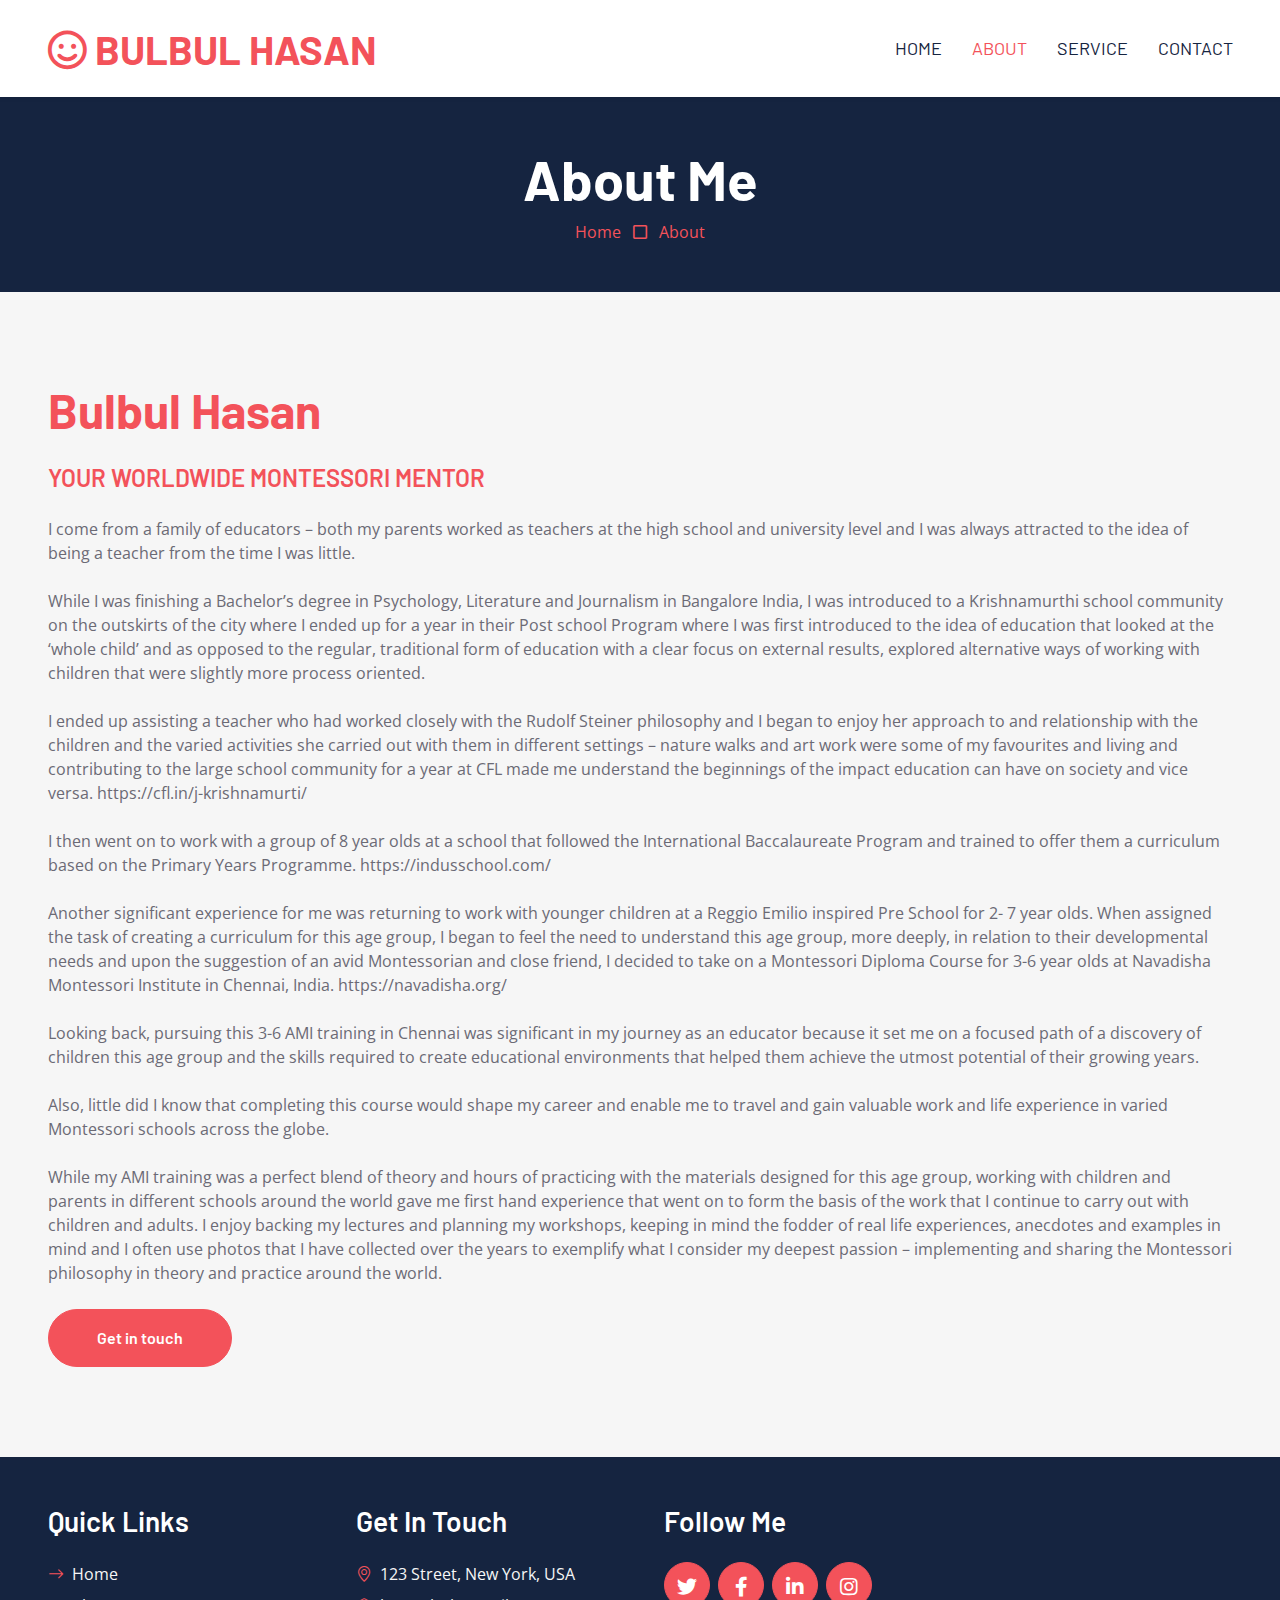
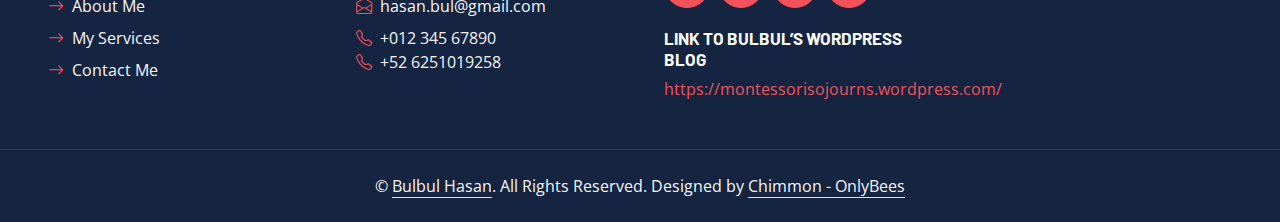
==== about.html @ 8d6017e7 "Bulbul" ====
<!DOCTYPE html>
<html lang="en">

<head>
    <meta charset="utf-8">
    <title>Bulbul Hasan - Bilingual Montessori Educator  </title>
    <meta content="width=device-width, initial-scale=1.0" name="viewport">
    <meta content="Bulbul Hasan - Bilingual Montessori Educator" name="keywords">
    <meta content="Bulbul Hasan - Bilingual Montessori Educator" name="description">

    <!-- Favicon -->
    <link href="img/favicon.ico" rel="icon">

    <!-- Google Web Fonts -->
    <link rel="preconnect" href="https://fonts.googleapis.com">
    <link rel="preconnect" href="https://fonts.gstatic.com" crossorigin>
    <link href="https://fonts.googleapis.com/css2?family=Barlow:wght@500;600;700&family=Open+Sans:wght@400;600&display=swap" rel="stylesheet"> 

    <!-- Icon Font Stylesheet -->
    <link href="https://cdnjs.cloudflare.com/ajax/libs/font-awesome/5.10.0/css/all.min.css" rel="stylesheet">
    <link href="https://cdn.jsdelivr.net/npm/bootstrap-icons@1.4.1/font/bootstrap-icons.css" rel="stylesheet">

    <!-- Libraries Stylesheet -->
    <link href="lib/owlcarousel/assets/owl.carousel.min.css" rel="stylesheet">

    <!-- Customized Bootstrap Stylesheet -->
    <link href="css/bootstrap.min.css" rel="stylesheet">

    <!-- Template Stylesheet -->
    <link href="css/style.css" rel="stylesheet">
</head>

   <!-- Topbar Start 
    <div class="container-fluid bg-secondary ps-5 pe-0 d-none d-lg-block">
        <div class="row gx-0">
            <div class="col-md-6 text-center text-lg-start mb-2 mb-lg-0">
                <div class="d-inline-flex align-items-center">
                    <a class="text-body py-2 pe-3 border-end" href=""><small>FAQs</small></a>
                    <a class="text-body py-2 px-3 border-end" href=""><small>Support</small></a>
                    <a class="text-body py-2 px-3 border-end" href=""><small>Privacy</small></a>
                    <a class="text-body py-2 px-3 border-end" href=""><small>Policy</small></a>
                    <a class="text-body py-2 ps-3" href=""><small>Career</small></a>
                </div>
            </div>
            <div class="col-md-6 text-center text-lg-end">
                <div class="position-relative d-inline-flex align-items-center bg-primary text-white top-shape px-5">
                    <div class="me-3 pe-3 border-end py-2">
                        <p class="m-0"><i class="fa fa-envelope-open me-2"></i>hasan.bul@gmail.com</p>
                    </div>
                     Phone Number
                    <div class="py-2">
                        <p class="m-0"><i class="fa fa-phone-alt me-2"></i>+012 345 6789</p>
                    </div> 
                </div>
            </div>
        </div>
    </div>
     Topbar End -->

    <!-- Navbar Start -->
    <nav class="navbar navbar-expand-lg bg-white navbar-light shadow-sm px-5 py-3 py-lg-0">
        <a href="index.html" class="navbar-brand p-0">
            <h1 class="m-0 text-uppercase text-primary"><i class="far fa-smile text-primary me-2"></i>Bulbul Hasan</h1>
        </a>
        <button class="navbar-toggler" type="button" data-bs-toggle="collapse" data-bs-target="#navbarCollapse">
            <span class="navbar-toggler-icon"></span>
        </button>
        <div class="collapse navbar-collapse" id="navbarCollapse">
            <div class="navbar-nav ms-auto py-0 me-n3">
                <a href="index.html" class="nav-item nav-link">Home</a>
                <a href="about.html" class="nav-item nav-link active">About</a>
                <a href="service.html" class="nav-item nav-link">Service</a>
                <a href="contact.html" class="nav-item nav-link">Contact</a>
            </div>
        </div>
    </nav>
    <!-- Navbar End -->



    <!-- Page Header Start -->
    <div class="container-fluid bg-dark p-5">
        <div class="row">
            <div class="col-12 text-center">
                <h1 class="display-4 text-white">About Me</h1>
                <a href="">Home</a>
                <i class="far fa-square text-primary px-2"></i>
                <a href="">About</a>
            </div>
        </div>
    </div>
    <!-- Page Header End -->


    <!-- About Start -->
    <div class="container-fluid bg-secondary p-0">
        <div class="row g-0">
            <div class="py-6 px-5">
                <h1 class="display-5 mb-4"> <span class="text-primary">Bulbul Hasan</span></h1>
                <h4 class="text-primary mb-4">YOUR WORLDWIDE MONTESSORI MENTOR</h4>
                <p class="mb-4">I come from a family of educators – both my parents worked as teachers at the high school and university level and I was always attracted to the idea of being a teacher from the time I was little. </p>
                <p class="mb-4">While I was finishing a Bachelor’s degree in Psychology, Literature and Journalism in Bangalore India, I was introduced to a Krishnamurthi school community on the outskirts of the city where I ended up for a year in their Post school Program where I was first introduced to the idea of education that looked at the ‘whole child’ and as opposed to the regular, traditional form of education with a clear focus on external results, explored alternative ways of working with children that were slightly more process oriented. </p>
                <p class="mb-4">I ended up assisting a teacher who had worked closely with the Rudolf Steiner philosophy and I began to enjoy her approach to and relationship with the children and the varied activities she carried out with them in different settings – nature walks and art work were some of my favourites and living and contributing to the large school community for a year at CFL made me understand the beginnings of the impact education can have on society and vice versa. https://cfl.in/j-krishnamurti/ </p>
                <p class="mb-4">I then went on to work with a group of 8 year olds at a school that followed the International Baccalaureate Program and trained to offer them a curriculum based on the Primary Years Programme. https://indusschool.com/ </p>
                <p class="mb-4">Another significant experience for me was returning to work with younger children at a Reggio Emilio inspired Pre School for 2- 7 year olds. When assigned the task of creating a curriculum for this age group, I began to feel the need to understand this age group, more deeply, in relation to their developmental needs and upon the suggestion of an avid Montessorian and close friend, I decided to take on a Montessori Diploma Course for 3-6 year olds at Navadisha Montessori Institute in Chennai, India. https://navadisha.org/ </p>
                <p class="mb-4">Looking back, pursuing this 3-6 AMI training in Chennai was significant in my journey as an educator because it set me on a focused path of a discovery of children this age group and the skills required to create educational environments that helped them achieve the utmost potential of their growing years. </p>
                <p class="mb-4">Also, little did I know that completing this course would shape my career and enable me to travel and gain valuable work and life experience in varied Montessori schools across the globe.  </p>
                <p class="mb-4">While my AMI training was a perfect blend of theory and hours of practicing with the materials designed for this age group, working with children and parents in different schools around the world gave me first hand experience that went on to form the basis of the work that I continue to carry out with children and adults. I enjoy backing my lectures and planning my workshops, keeping in mind the fodder of real life experiences, anecdotes and examples in mind and I often use photos that I have collected over the years to exemplify what I consider my deepest passion – implementing and sharing the Montessori philosophy in theory and practice around the world.  </p>

                <a href="contact.html" class="btn btn-primary py-md-3 px-md-5 rounded-pill">Get in touch</a>
            </div>
           <!-- <div class="col-lg-6">
                <div class="h-100 d-flex flex-column justify-content-center bg-primary p-5">
                    <div class="d-flex text-white mb-5">
                        <div class="d-flex flex-shrink-0 align-items-center justify-content-center bg-white text-primary rounded-circle mx-auto mb-4" style="width: 60px; height: 60px;">
                            <i class="fa fa-user-tie fs-4"></i>
                        </div>
                        <div class="ps-4">
                            <h3>Business Planning</h3>
                            <p class="mb-0">Tempor erat elitr rebum at clita. Diam dolor ipsum amet eos erat ipsum lorem et sit sed stet lorem sit clita duo</p>
                        </div>
                    </div>
                    <div class="d-flex text-white mb-5">
                        <div class="d-flex flex-shrink-0 align-items-center justify-content-center bg-white text-primary rounded-circle mx-auto mb-4" style="width: 60px; height: 60px;">
                            <i class="fa fa-chart-line fs-4"></i>
                        </div>
                        <div class="ps-4">
                            <h3>Financial Analaysis</h3>
                            <p class="mb-0">Tempor erat elitr rebum at clita. Diam dolor ipsum amet eos erat ipsum lorem et sit sed stet lorem sit clita duo</p>
                        </div>
                    </div>
                    <div class="d-flex text-white">
                        <div class="d-flex flex-shrink-0 align-items-center justify-content-center bg-white text-primary rounded-circle mx-auto mb-4" style="width: 60px; height: 60px;">
                            <i class="fa fa-balance-scale fs-4"></i>
                        </div>
                        <div class="ps-4">
                            <h3>legal Advisory</h3>
                            <p class="mb-0">Tempor erat elitr rebum at clita. Diam dolor ipsum amet eos erat ipsum lorem et sit sed stet lorem sit clita duo</p>
                        </div>
                    </div>
                </div>
            </div> -->
        </div>
    </div>
    <!-- About End -->


    

    <!-- Footer Start -->
    <div class="container-fluid bg-dark text-secondary p-5">
        <div class="row g-5">
            <div class="col-lg-3 col-md-6">
                <h3 class="text-white mb-4">Quick Links</h3>
                <div class="d-flex flex-column justify-content-start">
                    <a class="text-secondary mb-2" href="#"><i class="bi bi-arrow-right text-primary me-2"></i>Home</a>
                    <a class="text-secondary mb-2" href="#"><i class="bi bi-arrow-right text-primary me-2"></i>About Me</a>
                    <a class="text-secondary mb-2" href="#"><i class="bi bi-arrow-right text-primary me-2"></i>My Services</a>
                    <a class="text-secondary" href="#"><i class="bi bi-arrow-right text-primary me-2"></i>Contact Me</a>
                </div>
            </div>

            <div class="col-lg-3 col-md-6">
                <h3 class="text-white mb-4">Get In Touch</h3>
                <p class="mb-2"><i class="bi bi-geo-alt text-primary me-2"></i>123 Street, New York, USA</p>
                <p class="mb-2"><i class="bi bi-envelope-open text-primary me-2"></i>hasan.bul@gmail.com</p>
                <p class="mb-0"><i class="bi bi-telephone text-primary me-2"></i>+012 345 67890</p>
                <p class="mb-0"><i class="bi bi-telephone text-primary me-2"></i>+52 6251019258</p>
            </div>
            <div class="col-lg-3 col-md-6">
                <h3 class="text-white mb-4">Follow Me</h3>
                <div class="d-flex">
                    <a class="btn btn-lg btn-primary btn-lg-square rounded-circle me-2" href="#"><i class="fab fa-twitter fw-normal"></i></a>
                    <a class="btn btn-lg btn-primary btn-lg-square rounded-circle me-2" href="#"><i class="fab fa-facebook-f fw-normal"></i></a>
                    <a class="btn btn-lg btn-primary btn-lg-square rounded-circle me-2" href="#"><i class="fab fa-linkedin-in fw-normal"></i></a>
                    <a class="btn btn-lg btn-primary btn-lg-square rounded-circle" href="#"><i class="fab fa-instagram fw-normal"></i></a>
                </div>
                <div>
                    <h1 class="link">LINK TO BULBUL’S WORDPRESS BLOG</h1>
                    <a href="https://montessorisojourns.wordpress.com/" class="custom-link">
                       https://montessorisojourns.wordpress.com/
                   </a>
               </div>
            </div>
        </div>
    </div>
    <div class="container-fluid bg-dark text-secondary text-center border-top py-4 px-5" style="border-color: rgba(256, 256, 256, .1) !important;">
        <p class="m-0">&copy; <a class="text-secondary border-bottom" href="#">Bulbul Hasan</a>. All Rights Reserved. Designed by <a class="text-secondary border-bottom" href="https://onlybees.in">Chimmon - OnlyBees</a></p>
    </div>
    <!-- Footer End -->


    <!-- Back to Top -->
    <a href="#" class="btn btn-lg btn-primary btn-lg-square rounded-circle back-to-top"><i class="bi bi-arrow-up"></i></a>


    <!-- JavaScript Libraries -->
    <script src="https://code.jquery.com/jquery-3.4.1.min.js"></script>
    <script src="https://cdn.jsdelivr.net/npm/bootstrap@5.0.0/dist/js/bootstrap.bundle.min.js"></script>
    <script src="lib/easing/easing.min.js"></script>
    <script src="lib/waypoints/waypoints.min.js"></script>
    <script src="lib/owlcarousel/owl.carousel.min.js"></script>

    <!-- Template Javascript -->
    <script src="js/main.js"></script>
</body>

</html>
---- css/style.css ----
/********** Template CSS **********/
:root {
    --primary: #F3525A;
    --secondary: #F6F6F6;
    --light: #FFFFFF;
    --dark: #152440;
}

h1,
h2,
.font-weight-bold {
    font-weight: 700 !important;
}

h3,
h4,
.font-weight-semi-bold {
    font-weight: 600 !important;
}

h5,
h6,
.font-weight-medium {
    font-weight: 500 !important;
}

.pt-6 {
    padding-top: 90px;
}

.pb-6 {
    padding-bottom: 90px;
}

.py-6 {
    padding-top: 90px;
    padding-bottom: 90px;
}

.btn {
    font-family: 'Barlow', sans-serif;
    font-weight: 600;
    transition: .5s;
}

.btn-primary {
    color: #FFFFFF;
}

.btn-square {
    width: 36px;
    height: 36px;
}

.btn-sm-square {
    width: 28px;
    height: 28px;
}

.btn-lg-square {
    width: 46px;
    height: 46px;
}

.btn-square,
.btn-sm-square,
.btn-lg-square {
    padding-left: 0;
    padding-right: 0;
    text-align: center;
}

.back-to-top {
    position: fixed;
    display: none;
    right: 45px;
    bottom: 45px;
    z-index: 99;
}

.top-shape::before {
    position: absolute;
    content: "";
    width: 35px;
    height: 100%;
    top: 0;
    left: -17px;
    background: var(--primary);
    transform: skew(40deg);
}

.navbar-light .navbar-nav .nav-link {
    font-family: 'Barlow', sans-serif;
    padding: 35px 15px;
    font-size: 18px;
    text-transform: uppercase;
    color: var(--dark);
    outline: none;
    transition: .5s;
}

.sticky-top.navbar-light .navbar-nav .nav-link {
    padding: 20px 15px;
}

.navbar-light .navbar-nav .nav-link:hover,
.navbar-light .navbar-nav .nav-link.active {
    color: var(--primary);
}


@media (max-width: 991.98px) {
    .navbar-light .navbar-nav .nav-link  {
        padding: 10px 0;
    }
}

.carousel-caption {
    top: 0;
    left: 0;
    right: 0;
    bottom: 0;
    background: rgba(21, 36, 64, .7);
    z-index: 1;
}

@media (max-width: 576px) {
    .carousel-caption h5 {
        font-size: 14px;
        font-weight: 500 !important;
    }

    .carousel-caption h1 {
        font-size: 30px;
        font-weight: 600 !important;
    }
}

.carousel-control-prev,
.carousel-control-next {
    width: 10%;
}

.carousel-control-prev-icon,
.carousel-control-next-icon {
    width: 3rem;
    height: 3rem;
}

.service-item {
    position: relative;
    overflow: hidden;
    height: 350px;
    display: flex;
    flex-direction: column;
    align-items: center;
    justify-content: center;
    transition: .3s;
}

.service-item::after {
    position: absolute;
    content: "";
    width: 100%;
    height: 50px;
    bottom: -50px;
    left: 0;
    background: var(--light);
    border-radius: 100% 100% 0 0;
    box-shadow: 0px -10px 5px #EEEEEE;
    transition: .5s;
}

.service-item:hover::after {
    bottom: -25px;
}

.service-item p {
    transition: .3s;
}

.service-item:hover p {
    margin-bottom: 25px !important;
}

.team-item img {
    transform: scale(1.15);
    margin-left: -30px;
    transition: .5s;
}

.team-item:hover img {
    margin-left: 0;
}

.team-item .team-text {
    left: -100%;
    transition: .5s;
}

.team-item .team-text::after {
    position: absolute;
    content: "";
    width: 0;
    height: 0;
    top: 50%;
    right: -60px;
    margin-top: -30px;
    border: 30px solid;
    border-color: transparent transparent transparent var(--primary);
}

.team-item:hover .team-text {
    left: 0;
}

.testimonial-carousel .owl-nav {
    margin-top: 30px;
    display: flex;
    justify-content: start;
}

.testimonial-carousel .owl-nav .owl-prev,
.testimonial-carousel .owl-nav .owl-next{
    position: relative;
    margin: 0 5px;
    width: 45px;
    height: 45px;
    display: flex;
    align-items: center;
    justify-content: center;
    color: #FFFFFF;
    background: var(--primary);
    font-size: 22px;
    border-radius: 45px;
    transition: .5s;
}

.testimonial-carousel .owl-nav .owl-prev:hover,
.testimonial-carousel .owl-nav .owl-next:hover {
    color: var(--dark);
}

.testimonial-carousel .owl-item img {
    width: 90px;
    height: 90px;
}

.blog-item img {
    transition: .5s;
}

.blog-item:hover img {
    transform: scale(1.1);
}

.mentorship {
    margin-top: 35px;
}

.main-container {
    display: flex;
    justify-content: center;
    align-items: center;
    flex-direction: column;;
}

.main-container h1 {
    margin-bottom: 1px; 
    font-family: Arial, Helvetica, sans-serif;
    font-weight: bold;
    color:  #F3525A;
}

.main-container p {
    margin-top: 1px;
    font-family: Arial, Helvetica, sans-serif;
}

.Montessori-paragraph {
    display: flex; 
    justify-content: center; 
    align-items: center; 
    padding: 9px; 
    border-radius: 8px; 
    box-shadow: 0 4px 8px rgba(0, 0, 0, 0.1); 
    max-width: 1200px; 
    margin: 0 auto; 
    margin-bottom: 20px;
    color: #333;
    background-color: #f9f9f9
}

.Montessori-paragraph span {
    font-size: 19px;
    line-height: 1.5; 
    font-family: Arial, Helvetica, sans-serif;
}

.school-work {
    display: grid;
    grid-template-columns: repeat(auto-fit, minmax(200px, 1fr));
    gap: 1rem;
    padding: 1rem; 
    max-width: 1200px; 
    margin: 0 auto; 
    background-color: #fff;
    border-radius: 8px; 
    box-shadow: 0 4px 8px rgba(0, 0, 0, 0.1); 
 
}
.mentorship {
    text-align: center;
    font-family: Arial, Helvetica, sans-serif;
    color: #F3525A;
}

.school-work span {
    display: block;
    font-size: 20px;
    line-height: 1.6; 
    color: #333; 
    padding: 0.5rem;
    background-color: #f9f9f9; 
    border-radius: 4px; 
    transition: all 0.3s ease; 
    font-family: Arial, Helvetica, sans-serif;
}

.school-work span:hover {
    background-color: transparent; 
    border: 2px solid #F3525A;
    color: #333; 
}
.head-servics {
    text-align: center;
    font-family:  Arial, Helvetica, sans-serif;
    color: #F3525A;
}
.backcolor {
    padding: 40px;
    margin-bottom: 40px;
}
.testimonials-section {
    background-color: white;
    padding: 32px;
    margin-top: 32px;
    display: flex;
    flex-direction: column;
    justify-content: center;
    align-items: center;
    text-align: center;
}

.testimonials-heading {
    font-size: 40px;
    font-weight: 900;
    margin-bottom: 16px;
    color: #F3525A;
}

.testimonials-content {
    max-width: 1200px;
    text-align: left;
}
.link {
    margin-top: 20px;
    font-size: 17px;
    color: black;
    color: white;
}
.testimonial {
    margin-bottom: 16px;
}

.testimonial-text {
    font-style: italic;
}

.testimonial-footer {
    margin-top: 8px;
}

@media (max-width: 768px) {
    .main-container {
        margin-left: 30px;
        margin-right: 30px;
    }

    .main-container h1 {
        font-size: 20px; 
        font-family: Arial, Helvetica, sans-serif;
        display: flex;
        text-align: center;
        align-items: center;
    }
    .custom-link {
        font-size: 14px; /* Adjust font size for tablets */
        padding: 3px 6px; /* Adjust padding for tablets */
    }

    .main-container p {
        font-size: 1px; 
        font-family: Arial, Helvetica, sans-serif;
        display: flex;
        text-align: center;
        align-items: center;
    }
    .head-servics {
        font-size: 20px;
    }

    .Montessori-paragraph {
        padding: 16px; 
        margin: 1rem; 
    }

    .Montessori-paragraph span {
        font-size: 16px; 
        margin-bottom: 32px; 
        font-family: Arial, Helvetica, sans-serif;
    }

    .school-work {
        grid-template-columns: repeat(auto-fit, minmax(150px, 1fr)); 
        padding: 0.5rem;
        text-align: center;
    }

    .school-work span {
        font-size: 16px; 
        padding: 0.25rem; 
        font-family: Arial, Helvetica, sans-serif;
    }

    .testimonials-heading {
        font-size: 32px; 
    }

    .testimonials-content {
        width: 100%; 
    }
    .mentorship {
        font-size: 20px;
    }
}

@media (max-width: 480px) {
    .main-container h1 {
        font-size: 24px;
        font-family: Arial, Helvetica, sans-serif;
    }
    .head-servics {
        font-size: 20px;
    }


    .main-container p {
        font-size: 14px; 
        font-family: Arial, Helvetica, sans-serif;
    }

    .Montessori-paragraph span {
        font-size: 14px; 
        margin-bottom: 16px; 
    }
  .link a{
      font-size: 10px;
  }
    .school-work {
        grid-template-columns: 1fr; 
    }

    .school-work span {
        font-family: Arial, Helvetica, sans-serif;
        font-size: 14px; 
        padding: 0.25rem; 
    }

    .testimonials-heading {
        font-size: 28px; 
    }
    .custom-link {
        font-size: 12px; /* Adjust font size for mobile */
        padding: 2px 4px; /* Adjust padding for mobile */
    }
}
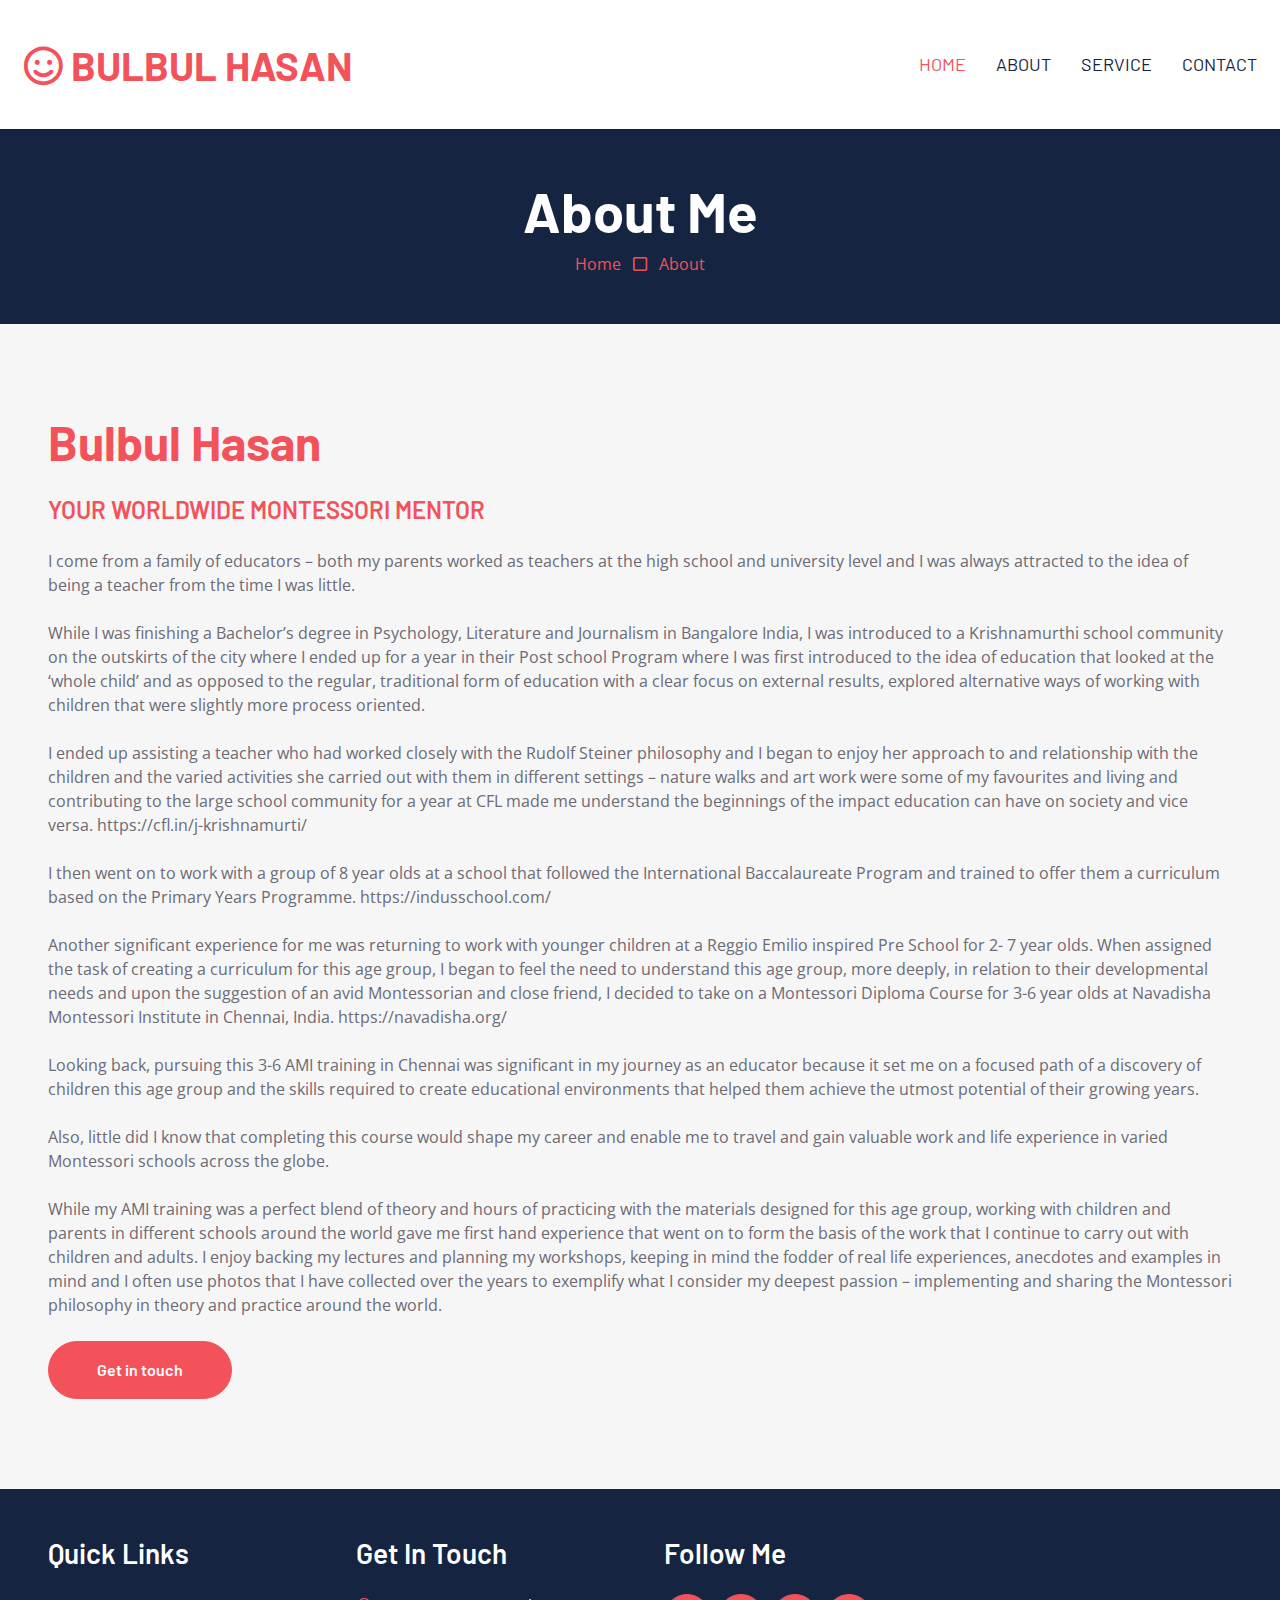
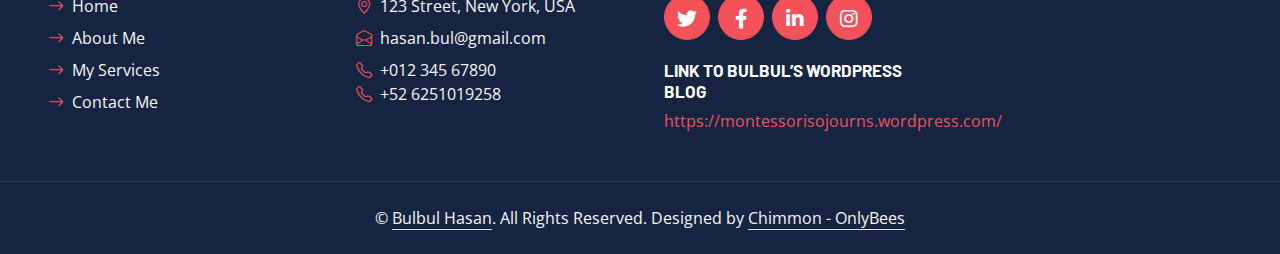
==== commit bae97fd7: "bulbul update" ====
--- a/about.html
+++ b/about.html
@@ -3,7 +3,7 @@
 
 <head>
     <meta charset="utf-8">
-    <title>Bulbul Hasan - Bilingual Montessori Educator  </title>
+    <title>Bulbul Hasan - Bilingual Montessori Educator </title>
     <meta content="width=device-width, initial-scale=1.0" name="viewport">
     <meta content="Bulbul Hasan - Bilingual Montessori Educator" name="keywords">
     <meta content="Bulbul Hasan - Bilingual Montessori Educator" name="description">
@@ -14,7 +14,9 @@
     <!-- Google Web Fonts -->
     <link rel="preconnect" href="https://fonts.googleapis.com">
     <link rel="preconnect" href="https://fonts.gstatic.com" crossorigin>
-    <link href="https://fonts.googleapis.com/css2?family=Barlow:wght@500;600;700&family=Open+Sans:wght@400;600&display=swap" rel="stylesheet"> 
+    <link
+        href="https://fonts.googleapis.com/css2?family=Barlow:wght@500;600;700&family=Open+Sans:wght@400;600&display=swap"
+        rel="stylesheet">
 
     <!-- Icon Font Stylesheet -->
     <link href="https://cdnjs.cloudflare.com/ajax/libs/font-awesome/5.10.0/css/all.min.css" rel="stylesheet">
@@ -30,7 +32,7 @@
     <link href="css/style.css" rel="stylesheet">
 </head>
 
-   <!-- Topbar Start 
+<!-- Topbar Start 
     <div class="container-fluid bg-secondary ps-5 pe-0 d-none d-lg-block">
         <div class="row gx-0">
             <div class="col-md-6 text-center text-lg-start mb-2 mb-lg-0">
@@ -57,59 +59,89 @@
     </div>
      Topbar End -->
 
-    <!-- Navbar Start -->
-    <nav class="navbar navbar-expand-lg bg-white navbar-light shadow-sm px-5 py-3 py-lg-0">
-        <a href="index.html" class="navbar-brand p-0">
-            <h1 class="m-0 text-uppercase text-primary"><i class="far fa-smile text-primary me-2"></i>Bulbul Hasan</h1>
-        </a>
-        <button class="navbar-toggler" type="button" data-bs-toggle="collapse" data-bs-target="#navbarCollapse">
-            <span class="navbar-toggler-icon"></span>
-        </button>
-        <div class="collapse navbar-collapse" id="navbarCollapse">
-            <div class="navbar-nav ms-auto py-0 me-n3">
-                <a href="index.html" class="nav-item nav-link">Home</a>
-                <a href="about.html" class="nav-item nav-link active">About</a>
-                <a href="service.html" class="nav-item nav-link">Service</a>
-                <a href="contact.html" class="nav-item nav-link">Contact</a>
-            </div>
-        </div>
-    </nav>
-    <!-- Navbar End -->
-
-
-
-    <!-- Page Header Start -->
-    <div class="container-fluid bg-dark p-5">
-        <div class="row">
-            <div class="col-12 text-center">
-                <h1 class="display-4 text-white">About Me</h1>
-                <a href="">Home</a>
-                <i class="far fa-square text-primary px-2"></i>
-                <a href="">About</a>
-            </div>
-        </div>
-    </div>
-    <!-- Page Header End -->
-
-
-    <!-- About Start -->
-    <div class="container-fluid bg-secondary p-0">
-        <div class="row g-0">
-            <div class="py-6 px-5">
-                <h1 class="display-5 mb-4"> <span class="text-primary">Bulbul Hasan</span></h1>
-                <h4 class="text-primary mb-4">YOUR WORLDWIDE MONTESSORI MENTOR</h4>
-                <p class="mb-4">I come from a family of educators – both my parents worked as teachers at the high school and university level and I was always attracted to the idea of being a teacher from the time I was little. </p>
-                <p class="mb-4">While I was finishing a Bachelor’s degree in Psychology, Literature and Journalism in Bangalore India, I was introduced to a Krishnamurthi school community on the outskirts of the city where I ended up for a year in their Post school Program where I was first introduced to the idea of education that looked at the ‘whole child’ and as opposed to the regular, traditional form of education with a clear focus on external results, explored alternative ways of working with children that were slightly more process oriented. </p>
-                <p class="mb-4">I ended up assisting a teacher who had worked closely with the Rudolf Steiner philosophy and I began to enjoy her approach to and relationship with the children and the varied activities she carried out with them in different settings – nature walks and art work were some of my favourites and living and contributing to the large school community for a year at CFL made me understand the beginnings of the impact education can have on society and vice versa. https://cfl.in/j-krishnamurti/ </p>
-                <p class="mb-4">I then went on to work with a group of 8 year olds at a school that followed the International Baccalaureate Program and trained to offer them a curriculum based on the Primary Years Programme. https://indusschool.com/ </p>
-                <p class="mb-4">Another significant experience for me was returning to work with younger children at a Reggio Emilio inspired Pre School for 2- 7 year olds. When assigned the task of creating a curriculum for this age group, I began to feel the need to understand this age group, more deeply, in relation to their developmental needs and upon the suggestion of an avid Montessorian and close friend, I decided to take on a Montessori Diploma Course for 3-6 year olds at Navadisha Montessori Institute in Chennai, India. https://navadisha.org/ </p>
-                <p class="mb-4">Looking back, pursuing this 3-6 AMI training in Chennai was significant in my journey as an educator because it set me on a focused path of a discovery of children this age group and the skills required to create educational environments that helped them achieve the utmost potential of their growing years. </p>
-                <p class="mb-4">Also, little did I know that completing this course would shape my career and enable me to travel and gain valuable work and life experience in varied Montessori schools across the globe.  </p>
-                <p class="mb-4">While my AMI training was a perfect blend of theory and hours of practicing with the materials designed for this age group, working with children and parents in different schools around the world gave me first hand experience that went on to form the basis of the work that I continue to carry out with children and adults. I enjoy backing my lectures and planning my workshops, keeping in mind the fodder of real life experiences, anecdotes and examples in mind and I often use photos that I have collected over the years to exemplify what I consider my deepest passion – implementing and sharing the Montessori philosophy in theory and practice around the world.  </p>
-
-                <a href="contact.html" class="btn btn-primary py-md-3 px-md-5 rounded-pill">Get in touch</a>
-            </div>
-           <!-- <div class="col-lg-6">
+<!-- Navbar Start -->
+<nav
+    class="navbar navbar-expand-lg flex items-center justify-between bg-white navbar-light shadow-sm  px-4 py-3 lg:px-5 lg:py-4">
+    <a href="index.html" class="navbar-brand p-0">
+        <h1 class="m-0 text-uppercase text-primary"><i class="far fa-smile text-primary me-2"></i>Bulbul Hasan</h1>
+    </a>
+    <button class="navbar-toggler" type="button" data-bs-toggle="collapse" data-bs-target="#navbarCollapse">
+        <span class="navbar-toggler-icon"></span>
+    </button>
+    <div class="collapse navbar-collapse" id="navbarCollapse">
+        <div class="navbar-nav ms-auto py-0 me-n3">
+            <a href="index.html" class="nav-item nav-link active">Home</a>
+            <a href="about.html" class="nav-item nav-link">About</a>
+            <a href="service.html" class="nav-item nav-link">Service</a>
+            <a href="contact.html" class="nav-item nav-link">Contact</a>
+        </div>
+    </div>
+</nav>
+<!-- Navbar End -->
+
+
+
+<!-- Page Header Start -->
+<div class="container-fluid bg-dark p-5">
+    <div class="row">
+        <div class="col-12 text-center">
+            <h1 class="display-4 text-white">About Me</h1>
+            <a href="">Home</a>
+            <i class="far fa-square text-primary px-2"></i>
+            <a href="">About</a>
+        </div>
+    </div>
+</div>
+<!-- Page Header End -->
+
+
+<!-- About Start -->
+<div class="container-fluid bg-secondary p-0">
+    <div class="row g-0">
+        <div class="py-6 px-5">
+            <h1 class="display-5 mb-4"> <span class="text-primary">Bulbul Hasan</span></h1>
+            <h4 class="text-primary mb-4">YOUR WORLDWIDE MONTESSORI MENTOR</h4>
+            <p class="mb-4">I come from a family of educators – both my parents worked as teachers at the high school
+                and university level and I was always attracted to the idea of being a teacher from the time I was
+                little. </p>
+            <p class="mb-4">While I was finishing a Bachelor’s degree in Psychology, Literature and Journalism in
+                Bangalore India, I was introduced to a Krishnamurthi school community on the outskirts of the city where
+                I ended up for a year in their Post school Program where I was first introduced to the idea of education
+                that looked at the ‘whole child’ and as opposed to the regular, traditional form of education with a
+                clear focus on external results, explored alternative ways of working with children that were slightly
+                more process oriented. </p>
+            <p class="mb-4">I ended up assisting a teacher who had worked closely with the Rudolf Steiner philosophy and
+                I began to enjoy her approach to and relationship with the children and the varied activities she
+                carried out with them in different settings – nature walks and art work were some of my favourites and
+                living and contributing to the large school community for a year at CFL made me understand the
+                beginnings of the impact education can have on society and vice versa. https://cfl.in/j-krishnamurti/
+            </p>
+            <p class="mb-4">I then went on to work with a group of 8 year olds at a school that followed the
+                International Baccalaureate Program and trained to offer them a curriculum based on the Primary Years
+                Programme. https://indusschool.com/ </p>
+            <p class="mb-4">Another significant experience for me was returning to work with younger children at a
+                Reggio Emilio inspired Pre School for 2- 7 year olds. When assigned the task of creating a curriculum
+                for this age group, I began to feel the need to understand this age group, more deeply, in relation to
+                their developmental needs and upon the suggestion of an avid Montessorian and close friend, I decided to
+                take on a Montessori Diploma Course for 3-6 year olds at Navadisha Montessori Institute in Chennai,
+                India. https://navadisha.org/ </p>
+            <p class="mb-4">Looking back, pursuing this 3-6 AMI training in Chennai was significant in my journey as an
+                educator because it set me on a focused path of a discovery of children this age group and the skills
+                required to create educational environments that helped them achieve the utmost potential of their
+                growing years. </p>
+            <p class="mb-4">Also, little did I know that completing this course would shape my career and enable me to
+                travel and gain valuable work and life experience in varied Montessori schools across the globe. </p>
+            <p class="mb-4">While my AMI training was a perfect blend of theory and hours of practicing with the
+                materials designed for this age group, working with children and parents in different schools around the
+                world gave me first hand experience that went on to form the basis of the work that I continue to carry
+                out with children and adults. I enjoy backing my lectures and planning my workshops, keeping in mind the
+                fodder of real life experiences, anecdotes and examples in mind and I often use photos that I have
+                collected over the years to exemplify what I consider my deepest passion – implementing and sharing the
+                Montessori philosophy in theory and practice around the world. </p>
+
+            <a href="contact.html" class="btn btn-primary py-md-3 px-md-5 rounded-pill">Get in touch</a>
+        </div>
+        <!-- <div class="col-lg-6">
                 <div class="h-100 d-flex flex-column justify-content-center bg-primary p-5">
                     <div class="d-flex text-white mb-5">
                         <div class="d-flex flex-shrink-0 align-items-center justify-content-center bg-white text-primary rounded-circle mx-auto mb-4" style="width: 60px; height: 60px;">
@@ -140,69 +172,76 @@
                     </div>
                 </div>
             </div> -->
-        </div>
-    </div>
-    <!-- About End -->
-
-
-    
-
-    <!-- Footer Start -->
-    <div class="container-fluid bg-dark text-secondary p-5">
-        <div class="row g-5">
-            <div class="col-lg-3 col-md-6">
-                <h3 class="text-white mb-4">Quick Links</h3>
-                <div class="d-flex flex-column justify-content-start">
-                    <a class="text-secondary mb-2" href="#"><i class="bi bi-arrow-right text-primary me-2"></i>Home</a>
-                    <a class="text-secondary mb-2" href="#"><i class="bi bi-arrow-right text-primary me-2"></i>About Me</a>
-                    <a class="text-secondary mb-2" href="#"><i class="bi bi-arrow-right text-primary me-2"></i>My Services</a>
-                    <a class="text-secondary" href="#"><i class="bi bi-arrow-right text-primary me-2"></i>Contact Me</a>
-                </div>
-            </div>
-
-            <div class="col-lg-3 col-md-6">
-                <h3 class="text-white mb-4">Get In Touch</h3>
-                <p class="mb-2"><i class="bi bi-geo-alt text-primary me-2"></i>123 Street, New York, USA</p>
-                <p class="mb-2"><i class="bi bi-envelope-open text-primary me-2"></i>hasan.bul@gmail.com</p>
-                <p class="mb-0"><i class="bi bi-telephone text-primary me-2"></i>+012 345 67890</p>
-                <p class="mb-0"><i class="bi bi-telephone text-primary me-2"></i>+52 6251019258</p>
-            </div>
-            <div class="col-lg-3 col-md-6">
-                <h3 class="text-white mb-4">Follow Me</h3>
-                <div class="d-flex">
-                    <a class="btn btn-lg btn-primary btn-lg-square rounded-circle me-2" href="#"><i class="fab fa-twitter fw-normal"></i></a>
-                    <a class="btn btn-lg btn-primary btn-lg-square rounded-circle me-2" href="#"><i class="fab fa-facebook-f fw-normal"></i></a>
-                    <a class="btn btn-lg btn-primary btn-lg-square rounded-circle me-2" href="#"><i class="fab fa-linkedin-in fw-normal"></i></a>
-                    <a class="btn btn-lg btn-primary btn-lg-square rounded-circle" href="#"><i class="fab fa-instagram fw-normal"></i></a>
-                </div>
-                <div>
-                    <h1 class="link">LINK TO BULBUL’S WORDPRESS BLOG</h1>
-                    <a href="https://montessorisojourns.wordpress.com/" class="custom-link">
-                       https://montessorisojourns.wordpress.com/
-                   </a>
-               </div>
-            </div>
-        </div>
-    </div>
-    <div class="container-fluid bg-dark text-secondary text-center border-top py-4 px-5" style="border-color: rgba(256, 256, 256, .1) !important;">
-        <p class="m-0">&copy; <a class="text-secondary border-bottom" href="#">Bulbul Hasan</a>. All Rights Reserved. Designed by <a class="text-secondary border-bottom" href="https://onlybees.in">Chimmon - OnlyBees</a></p>
-    </div>
-    <!-- Footer End -->
-
-
-    <!-- Back to Top -->
-    <a href="#" class="btn btn-lg btn-primary btn-lg-square rounded-circle back-to-top"><i class="bi bi-arrow-up"></i></a>
-
-
-    <!-- JavaScript Libraries -->
-    <script src="https://code.jquery.com/jquery-3.4.1.min.js"></script>
-    <script src="https://cdn.jsdelivr.net/npm/bootstrap@5.0.0/dist/js/bootstrap.bundle.min.js"></script>
-    <script src="lib/easing/easing.min.js"></script>
-    <script src="lib/waypoints/waypoints.min.js"></script>
-    <script src="lib/owlcarousel/owl.carousel.min.js"></script>
-
-    <!-- Template Javascript -->
-    <script src="js/main.js"></script>
+    </div>
+</div>
+<!-- About End -->
+
+
+
+
+<!-- Footer Start -->
+<div class="container-fluid bg-dark text-secondary p-5">
+    <div class="row g-5">
+        <div class="col-lg-3 col-md-6">
+            <h3 class="text-white mb-4">Quick Links</h3>
+            <div class="d-flex flex-column justify-content-start">
+                <a class="text-secondary mb-2" href="#"><i class="bi bi-arrow-right text-primary me-2"></i>Home</a>
+                <a class="text-secondary mb-2" href="#"><i class="bi bi-arrow-right text-primary me-2"></i>About Me</a>
+                <a class="text-secondary mb-2" href="#"><i class="bi bi-arrow-right text-primary me-2"></i>My
+                    Services</a>
+                <a class="text-secondary" href="#"><i class="bi bi-arrow-right text-primary me-2"></i>Contact Me</a>
+            </div>
+        </div>
+
+        <div class="col-lg-3 col-md-6">
+            <h3 class="text-white mb-4">Get In Touch</h3>
+            <p class="mb-2"><i class="bi bi-geo-alt text-primary me-2"></i>123 Street, New York, USA</p>
+            <p class="mb-2"><i class="bi bi-envelope-open text-primary me-2"></i>hasan.bul@gmail.com</p>
+            <p class="mb-0"><i class="bi bi-telephone text-primary me-2"></i>+012 345 67890</p>
+            <p class="mb-0"><i class="bi bi-telephone text-primary me-2"></i>+52 6251019258</p>
+        </div>
+        <div class="col-lg-3 col-md-6">
+            <h3 class="text-white mb-4">Follow Me</h3>
+            <div class="d-flex">
+                <a class="btn btn-lg btn-primary btn-lg-square rounded-circle me-2" href="#"><i
+                        class="fab fa-twitter fw-normal"></i></a>
+                <a class="btn btn-lg btn-primary btn-lg-square rounded-circle me-2" href="#"><i
+                        class="fab fa-facebook-f fw-normal"></i></a>
+                <a class="btn btn-lg btn-primary btn-lg-square rounded-circle me-2" href="#"><i
+                        class="fab fa-linkedin-in fw-normal"></i></a>
+                <a class="btn btn-lg btn-primary btn-lg-square rounded-circle" href="#"><i
+                        class="fab fa-instagram fw-normal"></i></a>
+            </div>
+            <div>
+                <h1 class="link">LINK TO BULBUL’S WORDPRESS BLOG</h1>
+                <a href="https://montessorisojourns.wordpress.com/" class="custom-link">
+                    https://montessorisojourns.wordpress.com/
+                </a>
+            </div>
+        </div>
+    </div>
+</div>
+<div class="container-fluid bg-dark text-secondary text-center border-top py-4 px-5"
+    style="border-color: rgba(256, 256, 256, .1) !important;">
+    <p class="m-0">&copy; <a class="text-secondary border-bottom" href="#">Bulbul Hasan</a>. All Rights Reserved.
+        Designed by <a class="text-secondary border-bottom" href="https://onlybees.in">Chimmon - OnlyBees</a></p>
+</div>
+<!-- Footer End -->
+
+
+<!-- Back to Top -->
+<a href="#" class="btn btn-lg btn-primary btn-lg-square rounded-circle back-to-top"><i class="bi bi-arrow-up"></i></a>
+
+
+<!-- JavaScript Libraries -->
+<script src="https://code.jquery.com/jquery-3.4.1.min.js"></script>
+<script src="https://cdn.jsdelivr.net/npm/bootstrap@5.0.0/dist/js/bootstrap.bundle.min.js"></script>
+<script src="lib/easing/easing.min.js"></script>
+<script src="lib/waypoints/waypoints.min.js"></script>
+<script src="lib/owlcarousel/owl.carousel.min.js"></script>
+
+<!-- Template Javascript -->
+<script src="js/main.js"></script>
 </body>
 
 </html>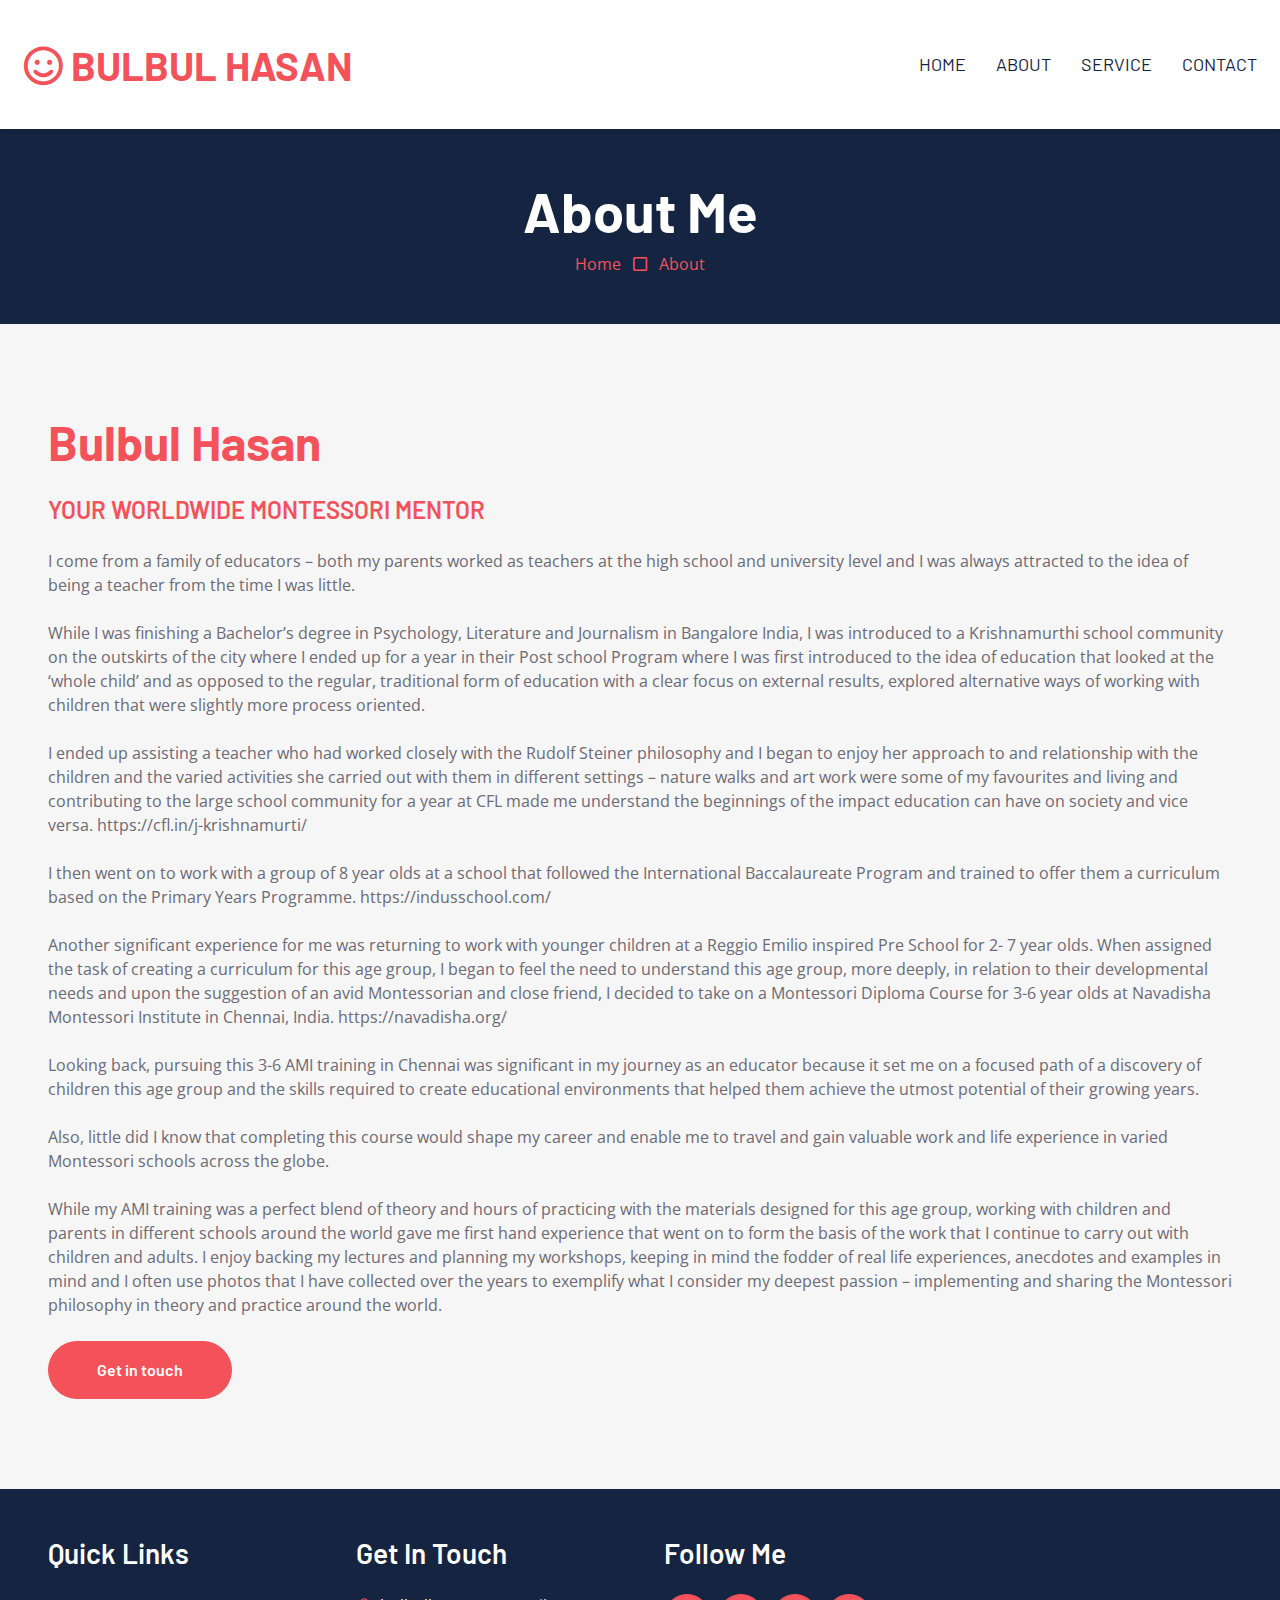
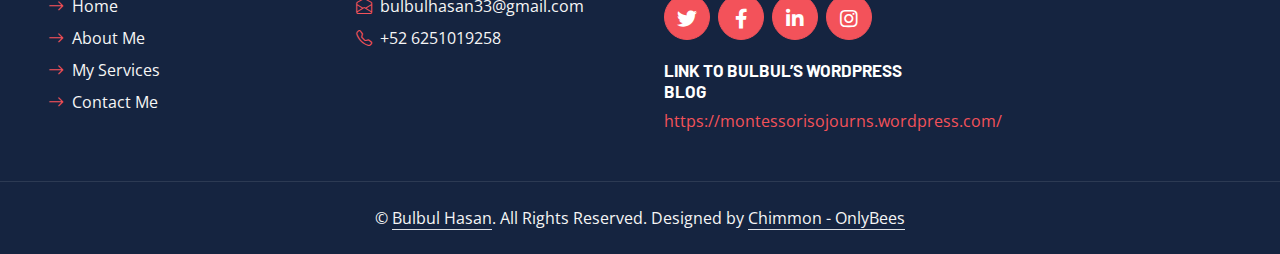
==== commit 022cf44d: "remove map and footer" ====
--- a/about.html
+++ b/about.html
@@ -195,9 +195,9 @@
 
         <div class="col-lg-3 col-md-6">
             <h3 class="text-white mb-4">Get In Touch</h3>
-            <p class="mb-2"><i class="bi bi-geo-alt text-primary me-2"></i>123 Street, New York, USA</p>
-            <p class="mb-2"><i class="bi bi-envelope-open text-primary me-2"></i>hasan.bul@gmail.com</p>
-            <p class="mb-0"><i class="bi bi-telephone text-primary me-2"></i>+012 345 67890</p>
+            <!-- <p class="mb-2"><i class="bi bi-geo-alt text-primary me-2"></i>123 Street, New York, USA</p> -->
+            <p class="mb-2"><i class="bi bi-envelope-open text-primary me-2"></i>bulbulhasan33@gmail.com</p>
+            <!-- <p class="mb-0"><i class="bi bi-telephone text-primary me-2"></i>+012 345 67890</p> -->
             <p class="mb-0"><i class="bi bi-telephone text-primary me-2"></i>+52 6251019258</p>
         </div>
         <div class="col-lg-3 col-md-6">
--- a/css/style.css
+++ b/css/style.css
@@ -105,7 +105,7 @@
 
 .navbar-light .navbar-nav .nav-link:hover,
 .navbar-light .navbar-nav .nav-link.active {
-    color: var(--primary);
+    color: var(--dark);
 }
 
 
@@ -299,20 +299,61 @@
 
 .school-work {
     display: grid;
-    grid-template-columns: repeat(auto-fit, minmax(200px, 1fr));
-    gap: 1rem;
+    grid-template-columns: repeat(4, 1fr); /* Creates 4 equal columns */
+    grid-template-rows: repeat(4, auto);   /* Creates 4 rows */
+    gap: 1rem; 
     padding: 1rem; 
     max-width: 1200px; 
     margin: 0 auto; 
     background-color: #fff;
     border-radius: 8px; 
     box-shadow: 0 4px 8px rgba(0, 0, 0, 0.1); 
- 
-}
+}
+.work-shop {
+    display: grid;
+    grid-template-columns: repeat(4, 1fr); /* Creates 3 equal columns */
+    grid-template-rows: auto; /* Rows adjust automatically based on content */
+    gap: 1rem; /* Adds space between grid items */
+    padding: 1rem;
+    background-color: #f9f9f9; 
+    max-width: 1200px;
+    margin: 0 auto;
+    border-radius: 8px;
+    box-shadow: 0 4px 8px rgba(0, 0, 0, 0.1);
+    color: #333; 
+}
+
+.work-shop-talk {
+    display: grid;
+    grid-template-columns: repeat(3, 1fr); /* 3 equal columns */
+    gap: 1rem; /* Adds space between grid items */
+    padding: 1rem;
+    background-color: #f9f9f9; /* Light background for visual clarity */
+    max-width: 1200px;
+    margin: 0 auto;
+    border-radius: 8px;
+    box-shadow: 0 4px 8px rgba(0, 0, 0, 0.1);
+    color: #333;
+}
+
+
 .mentorship {
     text-align: center;
     font-family: Arial, Helvetica, sans-serif;
     color: #F3525A;
+}
+
+.consultancy {
+    display: grid;
+    grid-template-columns: repeat(4, 1fr); /* 6 equal columns */
+    gap: 1rem; /* Adds space between grid items */
+    padding: 1rem;
+    background-color: #f9f9f9; /* Light background for visual clarity */
+    max-width: 1200px;
+    margin: 0 auto;
+    border-radius: 8px;
+    box-shadow: 0 4px 8px rgba(0, 0, 0, 0.1);
+    color: #333;
 }
 
 .school-work span {
@@ -327,11 +368,22 @@
     font-family: Arial, Helvetica, sans-serif;
 }
 
-.school-work span:hover {
+/* .consultancy span:hover {
     background-color: transparent; 
     border: 2px solid #F3525A;
     color: #333; 
-}
+} */
+/* .work-shop span:hover {
+    background-color: transparent; 
+    border: 2px solid #F3525A;
+    color: #333; 
+}
+.work-shop-talk span:hover {
+    background-color: transparent; 
+    border: 2px solid #F3525A;
+    color: #333; 
+} */
+
 .head-servics {
     text-align: center;
     font-family:  Arial, Helvetica, sans-serif;
@@ -424,8 +476,27 @@
     .school-work {
         grid-template-columns: repeat(auto-fit, minmax(150px, 1fr)); 
         padding: 0.5rem;
-        text-align: center;
-    }
+    }
+
+    .work-shop{
+         display: flex;
+         flex-direction: column;
+         margin-right: 35px;
+         margin-left: 35px;
+    }
+
+    .work-shop-talk {
+        display: flex;
+        flex-direction: column;
+
+    }
+    .consultancy {
+        display: flex;
+        flex-direction: column;
+        margin-right: 35px;
+        margin-left: 35px;
+    }
+
 
     .school-work span {
         font-size: 16px; 
@@ -467,9 +538,25 @@
   .link a{
       font-size: 10px;
   }
-    .school-work {
-        grid-template-columns: 1fr; 
-    }
+  
+  .work-shop{
+    display: flex;
+    flex-direction: column;
+    margin-right: 35px;
+    margin-left: 35px;
+}
+
+.work-shop-talk {
+   display: flex;
+   flex-direction: column;
+
+}
+.consultancy {
+    display: flex;
+    flex-direction: column;
+    margin-right: 35px;
+    margin-left: 35px;
+}
 
     .school-work span {
         font-family: Arial, Helvetica, sans-serif;
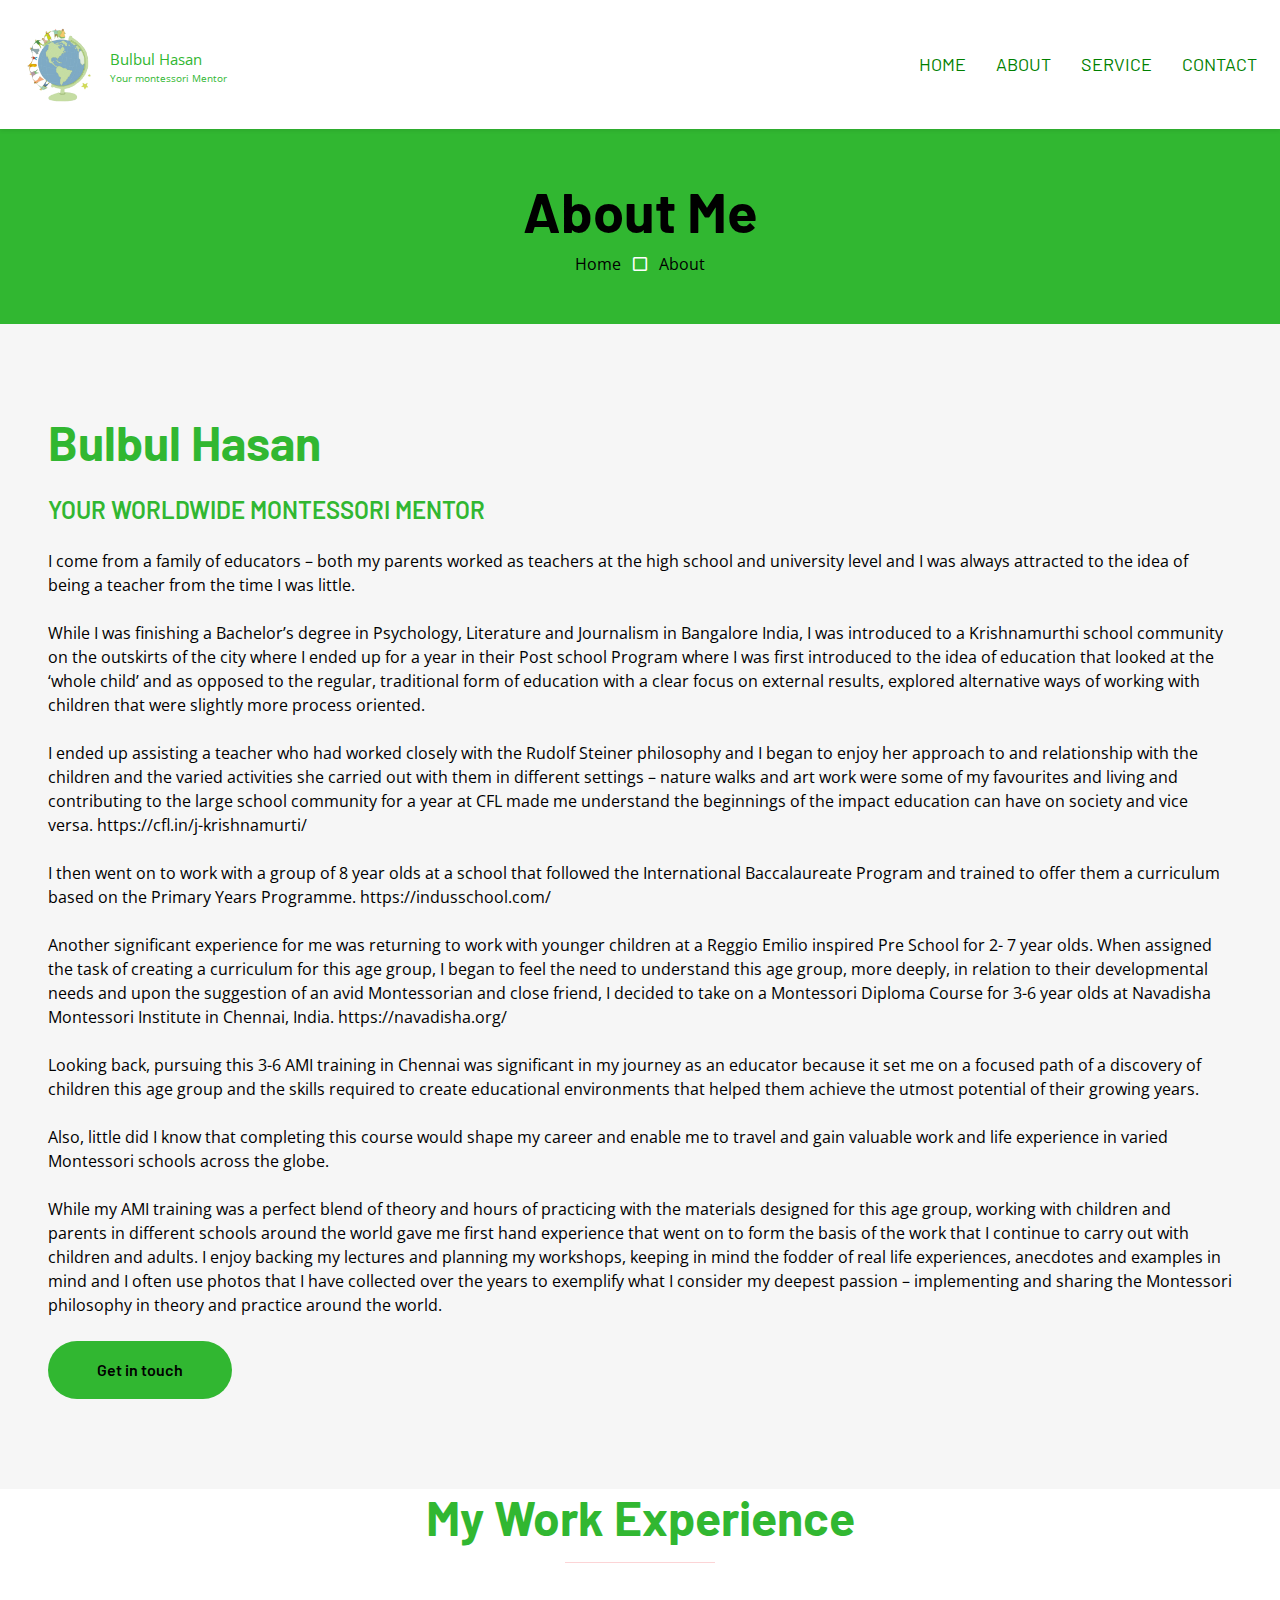
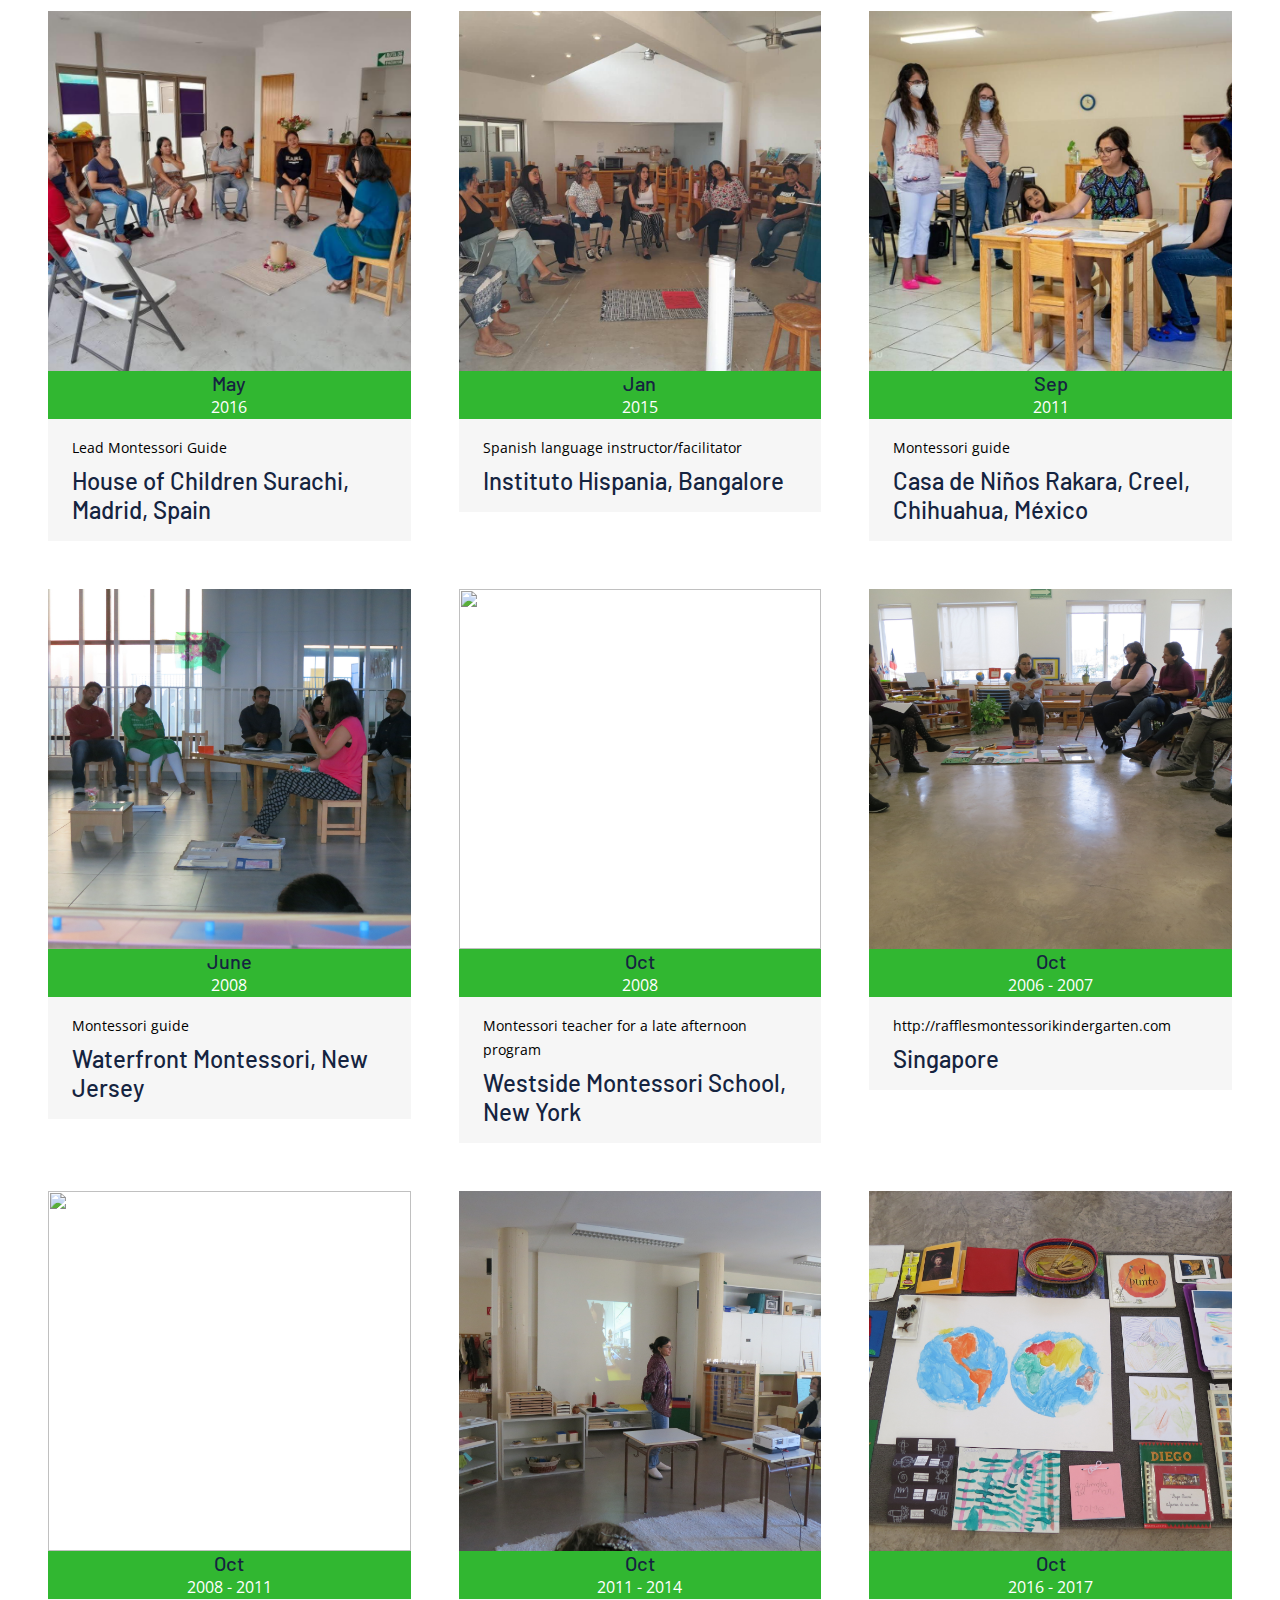
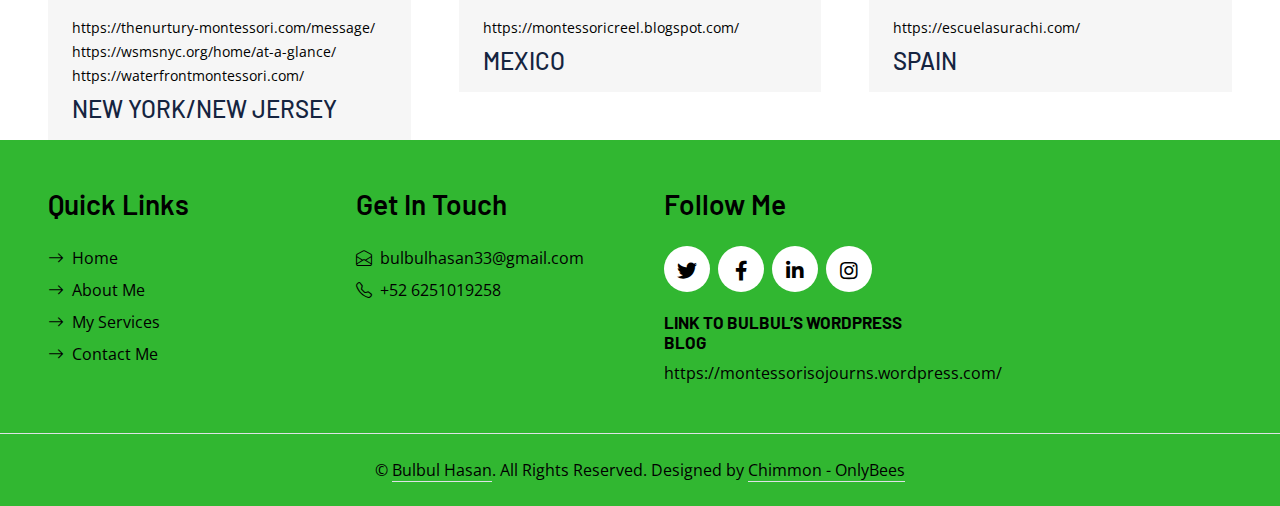
==== commit d933d4b5: "changed color and image" ====
--- a/about.html
+++ b/about.html
@@ -61,12 +61,22 @@
 
 <!-- Navbar Start -->
 <nav
-    class="navbar navbar-expand-lg flex items-center justify-between bg-white navbar-light shadow-sm  px-4 py-3 lg:px-5 lg:py-4">
-    <a href="index.html" class="navbar-brand p-0">
-        <h1 class="m-0 text-uppercase text-primary"><i class="far fa-smile text-primary me-2"></i>Bulbul Hasan</h1>
-    </a>
-    <button class="navbar-toggler" type="button" data-bs-toggle="collapse" data-bs-target="#navbarCollapse">
-        <span class="navbar-toggler-icon"></span>
+    class="navbar navbar-expand-lg flex items-center  justify-between bg-white navbar-light shadow-sm  px-4 py-3 lg:px-5 lg:py-4">
+    <div style="display: flex; align-items: end;">
+        <div>
+            <a href="index.html" class="navbar-brand p-0 flex flex-row">
+                <img src="img/logo.png" alt="" class="logo">
+            </a>
+        </div>
+    
+        <div> <!-- Added margin for spacing -->
+            <span style="font-size: 15px; color: rgb(49, 183, 49); ">Bulbul Hasan</span>
+            <p style="font-size: 10px; color: rgb(49, 183, 49); ">Your montessori Mentor</p>
+        </div>
+    </div>
+    
+    <button style="color: rgb(49, 183, 49);" class="navbar-toggler" type="button" data-bs-toggle="collapse" data-bs-target="#navbarCollapse">
+        <span  class="navbar-toggler-icon"></span>
     </button>
     <div class="collapse navbar-collapse" id="navbarCollapse">
         <div class="navbar-nav ms-auto py-0 me-n3">
@@ -82,13 +92,13 @@
 
 
 <!-- Page Header Start -->
-<div class="container-fluid bg-dark p-5">
+<div style="background-color: rgb(49, 183, 49);" class="container-fluid  p-5">
     <div class="row">
         <div class="col-12 text-center">
-            <h1 class="display-4 text-white">About Me</h1>
-            <a href="">Home</a>
-            <i class="far fa-square text-primary px-2"></i>
-            <a href="">About</a>
+            <h1  style="color: black;" class="display-4">About Me</h1>
+            <a style="color: black;" href="">Home</a>
+            <i class="far fa-square text-white px-2"></i>
+            <a style="color: black;" href="">About</a>
         </div>
     </div>
 </div>
@@ -99,39 +109,39 @@
 <div class="container-fluid bg-secondary p-0">
     <div class="row g-0">
         <div class="py-6 px-5">
-            <h1 class="display-5 mb-4"> <span class="text-primary">Bulbul Hasan</span></h1>
-            <h4 class="text-primary mb-4">YOUR WORLDWIDE MONTESSORI MENTOR</h4>
-            <p class="mb-4">I come from a family of educators – both my parents worked as teachers at the high school
+            <h1 class="display-5 mb-4"> <span style="color: rgb(49, 183, 49);" class="">Bulbul Hasan</span></h1>
+            <h4 style="color: rgb(49, 183, 49);" class=" mb-4">YOUR WORLDWIDE MONTESSORI MENTOR</h4>
+            <p style="color: black;" class="mb-4">I come from a family of educators – both my parents worked as teachers at the high school
                 and university level and I was always attracted to the idea of being a teacher from the time I was
                 little. </p>
-            <p class="mb-4">While I was finishing a Bachelor’s degree in Psychology, Literature and Journalism in
+            <p style="color: black;"  class="mb-4">While I was finishing a Bachelor’s degree in Psychology, Literature and Journalism in
                 Bangalore India, I was introduced to a Krishnamurthi school community on the outskirts of the city where
                 I ended up for a year in their Post school Program where I was first introduced to the idea of education
                 that looked at the ‘whole child’ and as opposed to the regular, traditional form of education with a
                 clear focus on external results, explored alternative ways of working with children that were slightly
                 more process oriented. </p>
-            <p class="mb-4">I ended up assisting a teacher who had worked closely with the Rudolf Steiner philosophy and
+            <p style="color: black;"  class="mb-4">I ended up assisting a teacher who had worked closely with the Rudolf Steiner philosophy and
                 I began to enjoy her approach to and relationship with the children and the varied activities she
                 carried out with them in different settings – nature walks and art work were some of my favourites and
                 living and contributing to the large school community for a year at CFL made me understand the
                 beginnings of the impact education can have on society and vice versa. https://cfl.in/j-krishnamurti/
             </p>
-            <p class="mb-4">I then went on to work with a group of 8 year olds at a school that followed the
+            <p style="color: black;"  class="mb-4">I then went on to work with a group of 8 year olds at a school that followed the
                 International Baccalaureate Program and trained to offer them a curriculum based on the Primary Years
                 Programme. https://indusschool.com/ </p>
-            <p class="mb-4">Another significant experience for me was returning to work with younger children at a
+            <p style="color: black;"  class="mb-4">Another significant experience for me was returning to work with younger children at a
                 Reggio Emilio inspired Pre School for 2- 7 year olds. When assigned the task of creating a curriculum
                 for this age group, I began to feel the need to understand this age group, more deeply, in relation to
                 their developmental needs and upon the suggestion of an avid Montessorian and close friend, I decided to
                 take on a Montessori Diploma Course for 3-6 year olds at Navadisha Montessori Institute in Chennai,
                 India. https://navadisha.org/ </p>
-            <p class="mb-4">Looking back, pursuing this 3-6 AMI training in Chennai was significant in my journey as an
+            <p style="color: black;"  class="mb-4">Looking back, pursuing this 3-6 AMI training in Chennai was significant in my journey as an
                 educator because it set me on a focused path of a discovery of children this age group and the skills
                 required to create educational environments that helped them achieve the utmost potential of their
                 growing years. </p>
-            <p class="mb-4">Also, little did I know that completing this course would shape my career and enable me to
+            <p style="color: black;"  class="mb-4">Also, little did I know that completing this course would shape my career and enable me to
                 travel and gain valuable work and life experience in varied Montessori schools across the globe. </p>
-            <p class="mb-4">While my AMI training was a perfect blend of theory and hours of practicing with the
+            <p style="color: black;"  class="mb-4">While my AMI training was a perfect blend of theory and hours of practicing with the
                 materials designed for this age group, working with children and parents in different schools around the
                 world gave me first hand experience that went on to form the basis of the work that I continue to carry
                 out with children and adults. I enjoy backing my lectures and planning my workshops, keeping in mind the
@@ -139,7 +149,7 @@
                 collected over the years to exemplify what I consider my deepest passion – implementing and sharing the
                 Montessori philosophy in theory and practice around the world. </p>
 
-            <a href="contact.html" class="btn btn-primary py-md-3 px-md-5 rounded-pill">Get in touch</a>
+            <a style="background-color: rgb(49, 183, 49); color: black;" href="contact.html" class="btn py-md-3 px-md-5 rounded-pill">Get in touch</a>
         </div>
         <!-- <div class="col-lg-6">
                 <div class="h-100 d-flex flex-column justify-content-center bg-primary p-5">
@@ -177,60 +187,283 @@
 <!-- About End -->
 
 
+<div class="container-fluid  px-5 ">
+    <div class="text-center mx-auto mb-5 " style="max-width: 600px;">
+        <h1 style="color: rgb(49, 183, 49);"  class="display-5 mb-0">My Work Experience</h1>
+        <hr class="w-25 mx-auto bg-primary">
+    </div>
+    <div class="row g-5">
+        <div class="col-lg-4">
+            <div class="blog-item">
+                <div style="position: relative; height: 40vh; overflow: hidden;">
+                    <img src="img/exp1.jpg" alt="" style="width: 100%; height: 100%; object-fit: cover;">
+                </div>
+
+                <div class="bg-secondary flex">
+                    <div style="background-color: rgb(49, 183, 49);" class="flex-shrink-0 flex flex-col justify-center text-center  text-white px-4">
+                        <h5 class="uppercase m-0">May</h5>
+                        <span>2016</span>
+                    </div>
+                    <div class="flex flex-col justify-center py-3 px-4">
+                        <div class="flex mb-2">
+                            <small style="color: black;" class="uppercase me-3 text-xs break-words">
+                                <!-- <i class="bi bi-person me-2"></i> -->
+                                Lead Montessori Guide
+                            </small>
+                        </div>
+                        <a class="h4" href="">House of Children Surachi, Madrid, Spain</a>
+                    </div>
+                </div>
+            </div>
+        </div>
+        <div class="col-lg-4">
+            <div class="blog-item">
+                <div style="position: relative; height: 40vh; overflow: hidden;">
+                    <img src="img/exp2.jpg" alt="" style="width: 100%; height: 100%; object-fit: cover;">
+                </div>
+                <div class="bg-secondary flex">
+                    <div style="background-color: rgb(49, 183, 49);" class="flex-shrink-0 flex flex-col justify-center text-center  text-white px-4">
+                        <h5 class="uppercase m-0">Jan</h5>
+                        <span>2015</span>
+                    </div>
+                    <div class="flex flex-col justify-center py-3 px-4">
+                        <div class="flex mb-2">
+                            <small style="color: black;" class="uppercase me-3 text-xs break-words">
+                                <!-- <i class="bi bi-person me-2"></i> -->
+                                Spanish language instructor/facilitator
+                            </small>
+                        </div>
+                        <a class="h4" href="">Instituto Hispania, Bangalore</a>
+                    </div>
+                </div>
+            </div>
+        </div>
+        <div class="col-lg-4">
+            <div class="blog-item">
+                <div style="position: relative; height: 40vh; overflow: hidden;">
+                    <img src="img/exp3.jpg" alt="" style="width: 100%; height: 100%; object-fit: cover;">
+                </div>
+                <div class="bg-secondary flex">
+                    <div style="background-color: rgb(49, 183, 49);"  class="flex-shrink-0 flex flex-col justify-center text-center  text-white px-4">
+                        <h5 class="uppercase m-0">Sep</h5>
+                        <span>2011</span>
+                    </div>
+                    <div class="flex flex-col justify-center py-3 px-4">
+                        <div class="flex mb-2">
+                            <small style="color: black;" class="uppercase me-3 text-xs break-words">
+                                <!-- <i class="bi bi-person me-2"></i> -->
+                                Montessori guide
+                            </small>
+                        </div>
+                        <a class="h4" href="">Casa de Niños Rakara, Creel, Chihuahua, México</a>
+                    </div>
+                </div>
+            </div>
+        </div>
+        <div class="col-lg-4">
+            <div class="blog-item">
+                <div style="position: relative; height: 40vh; overflow: hidden;">
+                    <img src="img/exp4.jpg" alt="" style="width: 100%; height: 100%; object-fit: cover;">
+                </div>
+                <div class="bg-secondary flex">
+                    <div style="background-color: rgb(49, 183, 49);"  class="flex-shrink-0 flex flex-col justify-center text-center  text-white px-4">
+                        <h5 class="uppercase m-0">June</h5>
+                        <span>2008</span>
+                    </div>
+                    <div class="flex flex-col justify-center py-3 px-4">
+                        <div class="flex mb-2">
+                            <small style="color: black;" class="uppercase me-3 text-xs break-words">
+                                <!-- <i class="bi bi-person me-2"></i> -->
+                                Montessori guide
+                            </small>
+                        </div>
+                        <a class="h4" href="">Waterfront Montessori, New Jersey</a>
+                    </div>
+                </div>
+            </div>
+        </div>
+        <div class="col-lg-4">
+            <div class="blog-item">
+                <div style="position: relative; height: 40vh; overflow: hidden;">
+                    <img src="img/exp5.jpg" alt="" style="width: 100%; height: 100%; object-fit: cover;">
+                </div>
+                <div class="bg-secondary flex">
+                    <div style="background-color: rgb(49, 183, 49);"  class="flex-shrink-0 flex flex-col justify-center text-center  text-white px-4">
+                        <h5 class="uppercase m-0">Oct</h5>
+                        <span>2008</span>
+                    </div>
+                    <div class="flex flex-col justify-center py-3 px-4">
+                        <div class="flex mb-2">
+                            <small style="color: black;" class="uppercase me-3 text-xs break-words">
+                                <!-- <i class="bi bi-person me-2"></i> -->
+                                Montessori teacher for a late afternoon program
+                            </small>
+                        </div>
+                        <a class="h4" href="">Westside Montessori School, New York</a>
+                    </div>
+                </div>
+            </div>
+        </div>
+        <div class="col-lg-4">
+            <div class="blog-item">
+                <div style="position: relative; height: 40vh; overflow: hidden;">
+                    <img src="img/exp6.JPG" alt="" style="width: 100%; height: 100%; object-fit: cover;">
+                </div>
+                <div class="bg-secondary flex">
+                    <div style="background-color: rgb(49, 183, 49);"  class="flex-shrink-0 flex flex-col justify-center text-center text-white px-4">
+                        <h5 class="uppercase m-0">Oct</h5>
+                        <span>2006 - 2007</span>
+                    </div>
+                    <div class="flex flex-col justify-start py-3 px-4 sm:px-2">
+                        <div class="flex mb-2">
+                            <small class="uppercase me-3 text-xs sm:text-sm break-words">
+                                <a style="color: black;" href="http://www.rafflesmontessorikindergarten.com/"
+                                    class="underline text-xs sm:text-sm hover: break-all">
+                                    http://rafflesmontessorikindergarten.com
+                                </a>
+                            </small>
+                        </div>
+                        <a class="h4 text-lg sm:text-xl" href="">Singapore</a>
+                    </div>
+
+                </div>
+            </div>
+        </div>
+
+
+        <div class="col-lg-4">
+            <div class="blog-item">
+                <div style="position: relative; height: 40vh; overflow: hidden;">
+                    <img src="img/exp7.jpg" alt="" style="width: 100%; height: 100%; object-fit: cover;">
+                </div>
+                <div class="bg-secondary flex">
+                    <div style="background-color: rgb(49, 183, 49);"  class="flex-shrink-0 flex flex-col justify-center text-center  text-white px-4">
+                        <h5 class="uppercase m-0">Oct</h5>
+                        <span>2008 - 2011</span>
+                    </div>
+                    <div class="flex flex-col justify-center py-3 px-4">
+                        <div class="flex mb-2">
+                            <small class="uppercase me-3 text-xs break-words">
+                                <!-- <i class="bi bi-person me-2"></i> -->
+                                <a style="color: black;" href="https://thenurtury-montessori.com/message/"
+                                    class="underline text-xs hover:">https://thenurtury-montessori.com/message/</a>
+                                <a style="color: black;" href="https://wsmsnyc.org/home/at-a-glance/"
+                                    class="underline text-xs hover:">https://wsmsnyc.org/home/at-a-glance/</a>
+                                <a style="color: black;" href="https://www.waterfrontmontessori.com/"
+                                    class="underline text-xs hover:">https://waterfrontmontessori.com/</a>
+                            </small>
+                        </div>
+                        <a class="h4" href="">NEW YORK/NEW JERSEY</a>
+                    </div>
+                </div>
+            </div>
+        </div>
+
+        <div class="col-lg-4">
+            <div class="blog-item">
+                <div style="position: relative; height: 40vh; overflow: hidden;">
+                    <img src="img/exp8.jpg" alt="" style="width: 100%; height: 100%; object-fit: cover;">
+                </div>
+                <div class="bg-secondary flex">
+                    <div style="background-color: rgb(49, 183, 49);"  class="flex-shrink-0 flex flex-col justify-center text-center  text-white px-4">
+                        <h5 class="uppercase m-0">Oct</h5>
+                        <span>2011 - 2014</span>
+                    </div>
+                    <div class="flex flex-col justify-center py-3 px-4">
+                        <div class="flex mb-2">
+                            <small class="uppercase me-3 text-xs break-words">
+                                <!-- <i class="bi bi-person me-2"></i> -->
+                                <a style="color: black;" href="https://montessoricreel.blogspot.com/"
+                                    class="underline text-xs hover: ">https://montessoricreel.blogspot.com/</a>
+                            </small>
+                        </div>
+                        <a class="h4" href="">MEXICO </a>
+                    </div>
+                </div>
+            </div>
+        </div>
+
+        <div class="col-lg-4">
+            <div class="blog-item">
+                <div style="position: relative; height: 40vh; overflow: hidden;">
+                    <img src="img/exp9.JPG" alt="" style="width: 100%; height: 100%; object-fit: cover;">
+                </div>
+                <div class="bg-secondary flex">
+                    <div style="background-color: rgb(49, 183, 49);"  class="flex-shrink-0 flex flex-col justify-center text-center  text-white px-4">
+                        <h5 class="uppercase m-0">Oct</h5>
+                        <span>2016 - 2017</span>
+                    </div>
+                    <div class="flex flex-col justify-center py-3 px-4">
+                        <div class="flex mb-2">
+                            <small class="uppercase me-3 text-xs break-words">
+                                <!-- <i class="bi bi-person me-2"></i> -->
+                                <a style="color: black;" href="https://escuelasurachi.com/"
+                                    class="underline text-xs hover:">https://escuelasurachi.com/</a>
+                            </small>
+                        </div>
+                        <a class="h4" href="">SPAIN</a>
+                    </div>
+                </div>
+            </div>
+        </div>
+    </div>
+</div>
 
 
 <!-- Footer Start -->
-<div class="container-fluid bg-dark text-secondary p-5">
+<div style="background-color: rgb(49, 183, 49)" class="container-fluid text-secondary p-5">
     <div class="row g-5">
         <div class="col-lg-3 col-md-6">
-            <h3 class="text-white mb-4">Quick Links</h3>
+            <h3 style="color: black;" class=" mb-4">Quick Links</h3>
             <div class="d-flex flex-column justify-content-start">
-                <a class="text-secondary mb-2" href="#"><i class="bi bi-arrow-right text-primary me-2"></i>Home</a>
-                <a class="text-secondary mb-2" href="#"><i class="bi bi-arrow-right text-primary me-2"></i>About Me</a>
-                <a class="text-secondary mb-2" href="#"><i class="bi bi-arrow-right text-primary me-2"></i>My
+                <a style="color: black;" class=" mb-2" href="#"><i class="bi bi-arrow-right  me-2"></i>Home</a>
+                <a style="color: black;" class=" mb-2" href="#"><i class="bi bi-arrow-right  me-2"></i>About Me</a>
+                <a style="color: black;" class=" mb-2" href="#"><i class="bi bi-arrow-right  me-2"></i>My
                     Services</a>
-                <a class="text-secondary" href="#"><i class="bi bi-arrow-right text-primary me-2"></i>Contact Me</a>
+                <a style="color: black;" class="" href="#"><i class="bi bi-arrow-right me-2"></i>Contact Me</a>
             </div>
         </div>
 
         <div class="col-lg-3 col-md-6">
-            <h3 class="text-white mb-4">Get In Touch</h3>
-            <!-- <p class="mb-2"><i class="bi bi-geo-alt text-primary me-2"></i>123 Street, New York, USA</p> -->
-            <p class="mb-2"><i class="bi bi-envelope-open text-primary me-2"></i>bulbulhasan33@gmail.com</p>
+            <h3 style="color: black;" class=" mb-4">Get In Touch</h3>
+            <!-- <p class="mb-2"><i class="bi bi-geo-alt text-primary me-2"></i>123 Street, New York, USA</p>
+            <p class="mb-2"><i class="bi bi-envelope-open text-primary me-2"></i>hasan.bul@gmail.com</p> -->
+            <p  style="color: black;" class="mb-2"><i style="color: black;" class="bi bi-envelope-open  me-2"></i>bulbulhasan33@gmail.com</p>
             <!-- <p class="mb-0"><i class="bi bi-telephone text-primary me-2"></i>+012 345 67890</p> -->
-            <p class="mb-0"><i class="bi bi-telephone text-primary me-2"></i>+52 6251019258</p>
+            <p  style="color: black;" class="mb-0"><i style="color: black;" class="bi bi-telephone  me-2"></i>+52 6251019258</p>
         </div>
         <div class="col-lg-3 col-md-6">
-            <h3 class="text-white mb-4">Follow Me</h3>
+            <h3 style="color: black;" class=" mb-4">Follow Me</h3>
             <div class="d-flex">
-                <a class="btn btn-lg btn-primary btn-lg-square rounded-circle me-2" href="#"><i
-                        class="fab fa-twitter fw-normal"></i></a>
-                <a class="btn btn-lg btn-primary btn-lg-square rounded-circle me-2" href="#"><i
-                        class="fab fa-facebook-f fw-normal"></i></a>
-                <a class="btn btn-lg btn-primary btn-lg-square rounded-circle me-2" href="#"><i
-                        class="fab fa-linkedin-in fw-normal"></i></a>
-                <a class="btn btn-lg btn-primary btn-lg-square rounded-circle" href="#"><i
-                        class="fab fa-instagram fw-normal"></i></a>
+                <a  style="background-color: white; " class="btn btn-lg  btn-lg-square rounded-circle me-2" href="#"><i
+                    style="color: black;"    class="fab fa-twitter fw-normal"></i></a>
+                <a   style="background-color: white; " class="btn btn-lg   btn-lg-square rounded-circle me-2" href="#"><i
+                     style="color: black;"   class="fab fa-facebook-f fw-normal"></i></a>
+                <a   style="background-color: white;"  class="btn btn-lg  btn-lg-square rounded-circle me-2" href="#"><i
+                      style="color: black;"  class="fab fa-linkedin-in fw-normal"></i></a>
+                <a   style="background-color: white;"  class="btn btn-lg  btn-lg-square rounded-circle me-2" href="#"><i
+                     style="color: black;"   class="fab fa-instagram fw-normal"></i></a>
             </div>
             <div>
-                <h1 class="link">LINK TO BULBUL’S WORDPRESS BLOG</h1>
-                <a href="https://montessorisojourns.wordpress.com/" class="custom-link">
+                <h1 style="color: black;" class="link">LINK TO BULBUL’S WORDPRESS BLOG</h1>
+                <a style="color: black;" href="https://montessorisojourns.wordpress.com/" class="custom-link">
                     https://montessorisojourns.wordpress.com/
                 </a>
             </div>
         </div>
     </div>
 </div>
-<div class="container-fluid bg-dark text-secondary text-center border-top py-4 px-5"
+<div style="background-color: rgb(49, 183, 49);" class="container-fluid text-center border-top py-4 px-5"
     style="border-color: rgba(256, 256, 256, .1) !important;">
-    <p class="m-0">&copy; <a class="text-secondary border-bottom" href="#">Bulbul Hasan</a>. All Rights Reserved.
-        Designed by <a class="text-secondary border-bottom" href="https://onlybees.in">Chimmon - OnlyBees</a></p>
+    <p style="color: black;" class="m-0">&copy; <a style="color: black;" class=" border-bottom" href="#">Bulbul Hasan</a>. All Rights Reserved.
+        Designed by <a style="color: black;" class=" border-bottom" href="https://onlybees.in">Chimmon - OnlyBees</a></p>
 </div>
+
 <!-- Footer End -->
 
 
 <!-- Back to Top -->
-<a href="#" class="btn btn-lg btn-primary btn-lg-square rounded-circle back-to-top"><i class="bi bi-arrow-up"></i></a>
+<a style="background-color: rgb(66, 190, 66); color: black;" href="#" class="btn btn-lg  btn-lg-square rounded-circle back-to-top"><i class="bi bi-arrow-up"></i></a>
 
 
 <!-- JavaScript Libraries -->
--- a/css/style.css
+++ b/css/style.css
@@ -94,7 +94,7 @@
     padding: 35px 15px;
     font-size: 18px;
     text-transform: uppercase;
-    color: var(--dark);
+    color: green;
     outline: none;
     transition: .5s;
 }
@@ -105,7 +105,7 @@
 
 .navbar-light .navbar-nav .nav-link:hover,
 .navbar-light .navbar-nav .nav-link.active {
-    color: var(--dark);
+   color: green;
 }
 
 
@@ -345,7 +345,7 @@
 
 .consultancy {
     display: grid;
-    grid-template-columns: repeat(4, 1fr); /* 6 equal columns */
+    grid-template-columns: repeat(3, 1fr); /* 6 equal columns */
     gap: 1rem; /* Adds space between grid items */
     padding: 1rem;
     background-color: #f9f9f9; /* Light background for visual clarity */
@@ -384,6 +384,19 @@
     color: #333; 
 } */
 
+.logo {
+    max-width: 100%; /* Ensures the image is responsive */
+    height: auto;    /* Maintains aspect ratio */
+    width: 70px;    /* Set a desired width */
+}
+
+@media (max-width: 768px) {
+    .logo {
+        width: 100px; /* Smaller size for mobile screens */
+    }
+}
+
+
 .head-servics {
     text-align: center;
     font-family:  Arial, Helvetica, sans-serif;
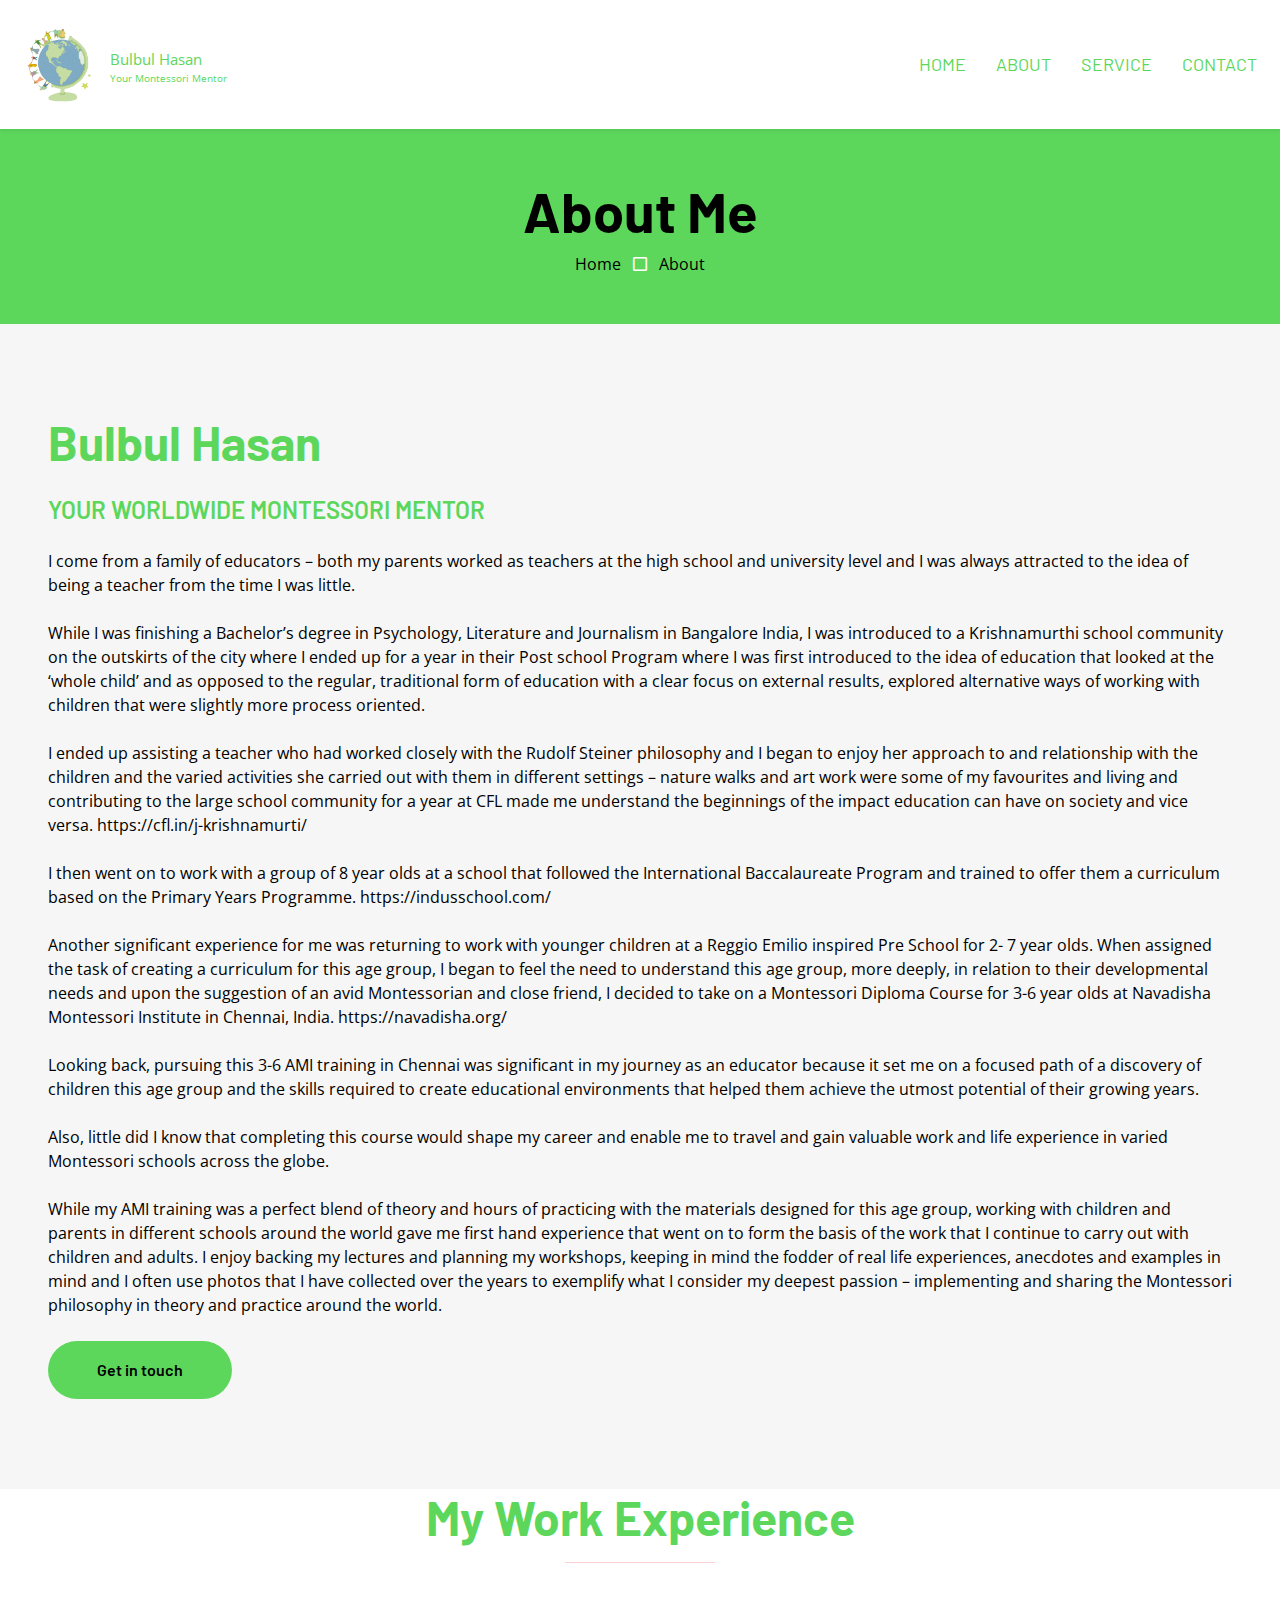
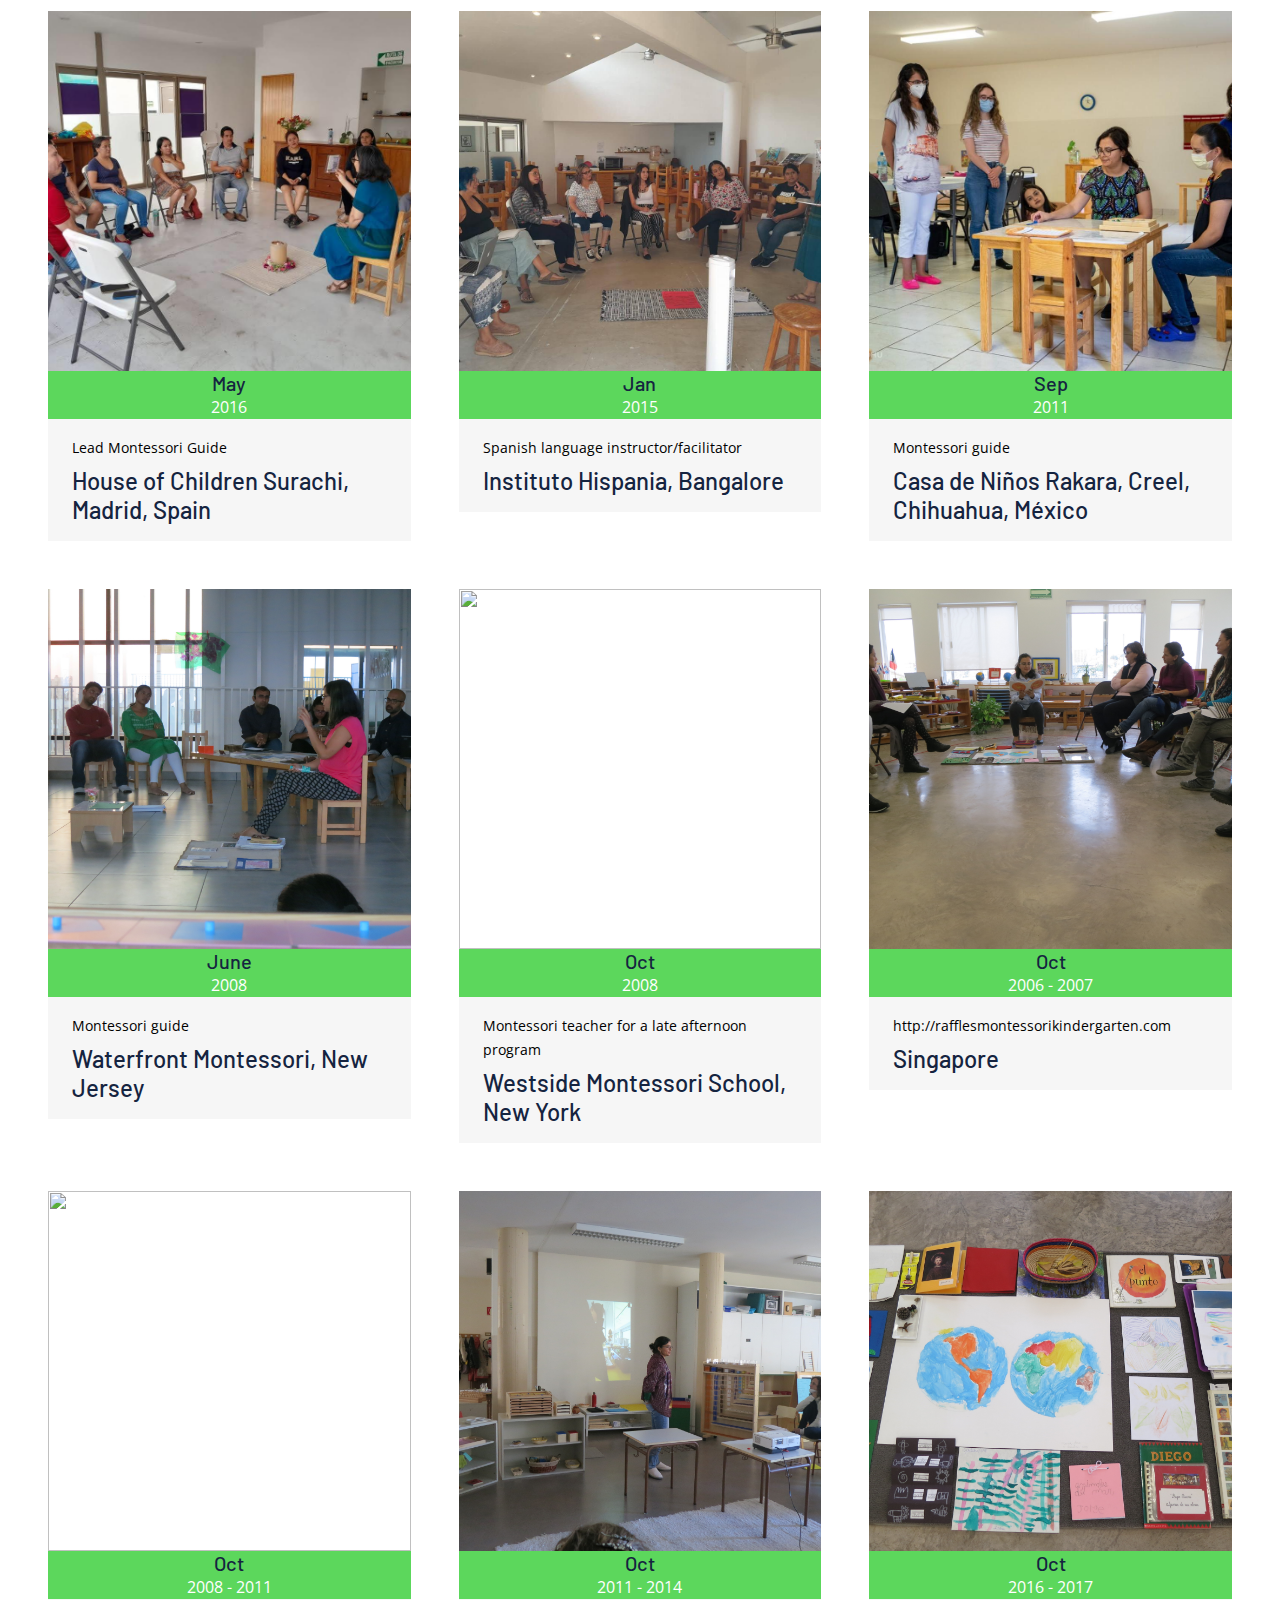
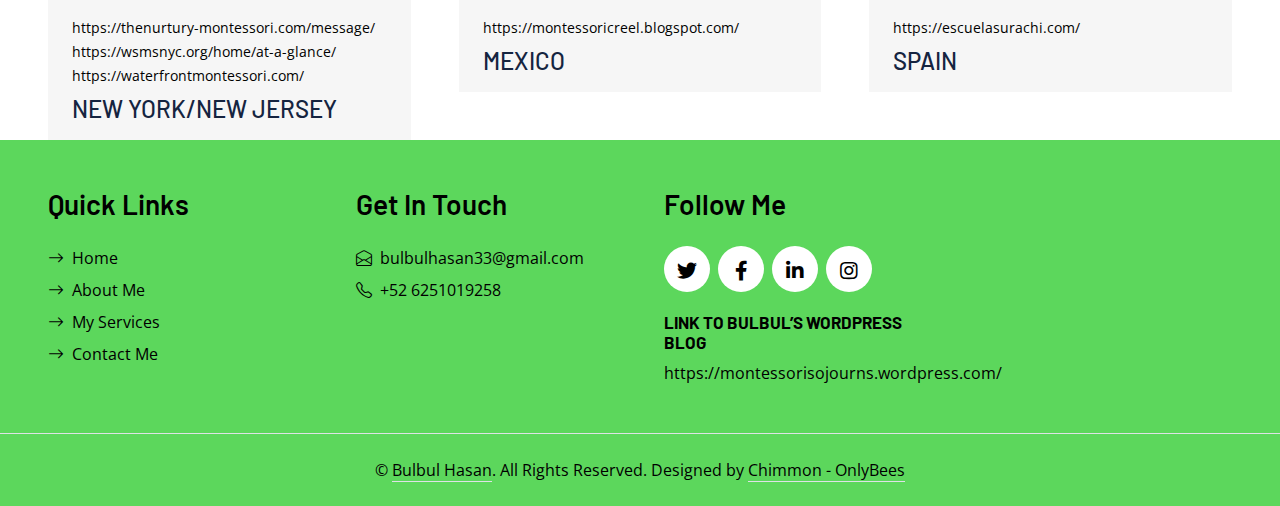
==== commit 8ea60682: "fixing color and remove section" ====
--- a/about.html
+++ b/about.html
@@ -70,12 +70,12 @@
         </div>
     
         <div> <!-- Added margin for spacing -->
-            <span style="font-size: 15px; color: rgb(49, 183, 49); ">Bulbul Hasan</span>
-            <p style="font-size: 10px; color: rgb(49, 183, 49); ">Your montessori Mentor</p>
+            <span style="font-size: 15px; color:  rgb(92, 215, 92); ">Bulbul Hasan</span>
+            <p style="font-size: 10px; color:  rgb(92, 215, 92); ">Your Montessori Mentor</p>
         </div>
     </div>
     
-    <button style="color: rgb(49, 183, 49);" class="navbar-toggler" type="button" data-bs-toggle="collapse" data-bs-target="#navbarCollapse">
+    <button style="color:  rgb(92, 215, 92);" class="navbar-toggler" type="button" data-bs-toggle="collapse" data-bs-target="#navbarCollapse">
         <span  class="navbar-toggler-icon"></span>
     </button>
     <div class="collapse navbar-collapse" id="navbarCollapse">
@@ -92,7 +92,7 @@
 
 
 <!-- Page Header Start -->
-<div style="background-color: rgb(49, 183, 49);" class="container-fluid  p-5">
+<div style="background-color:  rgb(92, 215, 92);" class="container-fluid  p-5">
     <div class="row">
         <div class="col-12 text-center">
             <h1  style="color: black;" class="display-4">About Me</h1>
@@ -109,8 +109,8 @@
 <div class="container-fluid bg-secondary p-0">
     <div class="row g-0">
         <div class="py-6 px-5">
-            <h1 class="display-5 mb-4"> <span style="color: rgb(49, 183, 49);" class="">Bulbul Hasan</span></h1>
-            <h4 style="color: rgb(49, 183, 49);" class=" mb-4">YOUR WORLDWIDE MONTESSORI MENTOR</h4>
+            <h1 class="display-5 mb-4"> <span style="color:  rgb(92, 215, 92);" class="">Bulbul Hasan</span></h1>
+            <h4 style="color:  rgb(92, 215, 92);" class=" mb-4">YOUR WORLDWIDE MONTESSORI MENTOR</h4>
             <p style="color: black;" class="mb-4">I come from a family of educators – both my parents worked as teachers at the high school
                 and university level and I was always attracted to the idea of being a teacher from the time I was
                 little. </p>
@@ -149,7 +149,7 @@
                 collected over the years to exemplify what I consider my deepest passion – implementing and sharing the
                 Montessori philosophy in theory and practice around the world. </p>
 
-            <a style="background-color: rgb(49, 183, 49); color: black;" href="contact.html" class="btn py-md-3 px-md-5 rounded-pill">Get in touch</a>
+            <a style="background-color:  rgb(92, 215, 92); color: black;" href="contact.html" id="read-more" class="btn py-md-3 px-md-5 rounded-pill">Get in touch</a>
         </div>
         <!-- <div class="col-lg-6">
                 <div class="h-100 d-flex flex-column justify-content-center bg-primary p-5">
@@ -189,7 +189,7 @@
 
 <div class="container-fluid  px-5 ">
     <div class="text-center mx-auto mb-5 " style="max-width: 600px;">
-        <h1 style="color: rgb(49, 183, 49);"  class="display-5 mb-0">My Work Experience</h1>
+        <h1 style="color:  rgb(92, 215, 92);"  class="display-5 mb-0">My Work Experience</h1>
         <hr class="w-25 mx-auto bg-primary">
     </div>
     <div class="row g-5">
@@ -200,7 +200,7 @@
                 </div>
 
                 <div class="bg-secondary flex">
-                    <div style="background-color: rgb(49, 183, 49);" class="flex-shrink-0 flex flex-col justify-center text-center  text-white px-4">
+                    <div style="background-color:  rgb(92, 215, 92);" class="flex-shrink-0 flex flex-col justify-center text-center  text-white px-4">
                         <h5 class="uppercase m-0">May</h5>
                         <span>2016</span>
                     </div>
@@ -222,7 +222,7 @@
                     <img src="img/exp2.jpg" alt="" style="width: 100%; height: 100%; object-fit: cover;">
                 </div>
                 <div class="bg-secondary flex">
-                    <div style="background-color: rgb(49, 183, 49);" class="flex-shrink-0 flex flex-col justify-center text-center  text-white px-4">
+                    <div style="background-color:  rgb(92, 215, 92);" class="flex-shrink-0 flex flex-col justify-center text-center  text-white px-4">
                         <h5 class="uppercase m-0">Jan</h5>
                         <span>2015</span>
                     </div>
@@ -244,7 +244,7 @@
                     <img src="img/exp3.jpg" alt="" style="width: 100%; height: 100%; object-fit: cover;">
                 </div>
                 <div class="bg-secondary flex">
-                    <div style="background-color: rgb(49, 183, 49);"  class="flex-shrink-0 flex flex-col justify-center text-center  text-white px-4">
+                    <div style="background-color:  rgb(92, 215, 92);"  class="flex-shrink-0 flex flex-col justify-center text-center  text-white px-4">
                         <h5 class="uppercase m-0">Sep</h5>
                         <span>2011</span>
                     </div>
@@ -266,7 +266,7 @@
                     <img src="img/exp4.jpg" alt="" style="width: 100%; height: 100%; object-fit: cover;">
                 </div>
                 <div class="bg-secondary flex">
-                    <div style="background-color: rgb(49, 183, 49);"  class="flex-shrink-0 flex flex-col justify-center text-center  text-white px-4">
+                    <div style="background-color:  rgb(92, 215, 92);"  class="flex-shrink-0 flex flex-col justify-center text-center  text-white px-4">
                         <h5 class="uppercase m-0">June</h5>
                         <span>2008</span>
                     </div>
@@ -288,7 +288,7 @@
                     <img src="img/exp5.jpg" alt="" style="width: 100%; height: 100%; object-fit: cover;">
                 </div>
                 <div class="bg-secondary flex">
-                    <div style="background-color: rgb(49, 183, 49);"  class="flex-shrink-0 flex flex-col justify-center text-center  text-white px-4">
+                    <div style="background-color:  rgb(92, 215, 92);"  class="flex-shrink-0 flex flex-col justify-center text-center  text-white px-4">
                         <h5 class="uppercase m-0">Oct</h5>
                         <span>2008</span>
                     </div>
@@ -310,7 +310,7 @@
                     <img src="img/exp6.JPG" alt="" style="width: 100%; height: 100%; object-fit: cover;">
                 </div>
                 <div class="bg-secondary flex">
-                    <div style="background-color: rgb(49, 183, 49);"  class="flex-shrink-0 flex flex-col justify-center text-center text-white px-4">
+                    <div style="background-color:  rgb(92, 215, 92);"  class="flex-shrink-0 flex flex-col justify-center text-center text-white px-4">
                         <h5 class="uppercase m-0">Oct</h5>
                         <span>2006 - 2007</span>
                     </div>
@@ -337,7 +337,7 @@
                     <img src="img/exp7.jpg" alt="" style="width: 100%; height: 100%; object-fit: cover;">
                 </div>
                 <div class="bg-secondary flex">
-                    <div style="background-color: rgb(49, 183, 49);"  class="flex-shrink-0 flex flex-col justify-center text-center  text-white px-4">
+                    <div style="background-color:  rgb(92, 215, 92);"  class="flex-shrink-0 flex flex-col justify-center text-center  text-white px-4">
                         <h5 class="uppercase m-0">Oct</h5>
                         <span>2008 - 2011</span>
                     </div>
@@ -365,7 +365,7 @@
                     <img src="img/exp8.jpg" alt="" style="width: 100%; height: 100%; object-fit: cover;">
                 </div>
                 <div class="bg-secondary flex">
-                    <div style="background-color: rgb(49, 183, 49);"  class="flex-shrink-0 flex flex-col justify-center text-center  text-white px-4">
+                    <div style="background-color:  rgb(92, 215, 92);"  class="flex-shrink-0 flex flex-col justify-center text-center  text-white px-4">
                         <h5 class="uppercase m-0">Oct</h5>
                         <span>2011 - 2014</span>
                     </div>
@@ -389,7 +389,7 @@
                     <img src="img/exp9.JPG" alt="" style="width: 100%; height: 100%; object-fit: cover;">
                 </div>
                 <div class="bg-secondary flex">
-                    <div style="background-color: rgb(49, 183, 49);"  class="flex-shrink-0 flex flex-col justify-center text-center  text-white px-4">
+                    <div style="background-color:  rgb(92, 215, 92);"  class="flex-shrink-0 flex flex-col justify-center text-center  text-white px-4">
                         <h5 class="uppercase m-0">Oct</h5>
                         <span>2016 - 2017</span>
                     </div>
@@ -411,7 +411,7 @@
 
 
 <!-- Footer Start -->
-<div style="background-color: rgb(49, 183, 49)" class="container-fluid text-secondary p-5">
+<div style="background-color:  rgb(92, 215, 92)" class="container-fluid text-secondary p-5">
     <div class="row g-5">
         <div class="col-lg-3 col-md-6">
             <h3 style="color: black;" class=" mb-4">Quick Links</h3>
@@ -453,7 +453,7 @@
         </div>
     </div>
 </div>
-<div style="background-color: rgb(49, 183, 49);" class="container-fluid text-center border-top py-4 px-5"
+<div style="background-color:  rgb(92, 215, 92);" class="container-fluid text-center border-top py-4 px-5"
     style="border-color: rgba(256, 256, 256, .1) !important;">
     <p style="color: black;" class="m-0">&copy; <a style="color: black;" class=" border-bottom" href="#">Bulbul Hasan</a>. All Rights Reserved.
         Designed by <a style="color: black;" class=" border-bottom" href="https://onlybees.in">Chimmon - OnlyBees</a></p>
@@ -463,7 +463,7 @@
 
 
 <!-- Back to Top -->
-<a style="background-color: rgb(66, 190, 66); color: black;" href="#" class="btn btn-lg  btn-lg-square rounded-circle back-to-top"><i class="bi bi-arrow-up"></i></a>
+<a style="background-color:  rgb(92, 215, 92); color: black;" href="#" class="btn btn-lg  btn-lg-square rounded-circle back-to-top"><i class="bi bi-arrow-up"></i></a>
 
 
 <!-- JavaScript Libraries -->
--- a/css/style.css
+++ b/css/style.css
@@ -94,7 +94,7 @@
     padding: 35px 15px;
     font-size: 18px;
     text-transform: uppercase;
-    color: green;
+    color:  rgb(92, 215, 92);
     outline: none;
     transition: .5s;
 }
@@ -105,7 +105,7 @@
 
 .navbar-light .navbar-nav .nav-link:hover,
 .navbar-light .navbar-nav .nav-link.active {
-   color: green;
+   color:  rgb(92, 215, 92);
 }
 
 
@@ -311,30 +311,38 @@
 }
 .work-shop {
     display: grid;
-    grid-template-columns: repeat(4, 1fr); /* Creates 3 equal columns */
-    grid-template-rows: auto; /* Rows adjust automatically based on content */
-    gap: 1rem; /* Adds space between grid items */
-    padding: 1rem;
-    background-color: #f9f9f9; 
-    max-width: 1200px;
-    margin: 0 auto;
+    grid-template-columns: repeat(auto-fit, minmax(200px, 1fr)); /* Responsive grid layout */
+    gap: 10px; /* Space between items */
+    padding: 30px;
+    background-color: #f9f9f9;
     border-radius: 8px;
-    box-shadow: 0 4px 8px rgba(0, 0, 0, 0.1);
-    color: #333; 
-}
-
-.work-shop-talk {
-    display: grid;
-    grid-template-columns: repeat(3, 1fr); /* 3 equal columns */
-    gap: 1rem; /* Adds space between grid items */
-    padding: 1rem;
-    background-color: #f9f9f9; /* Light background for visual clarity */
-    max-width: 1200px;
-    margin: 0 auto;
-    border-radius: 8px;
-    box-shadow: 0 4px 8px rgba(0, 0, 0, 0.1);
+    max-width: 1000px;
+    margin: 0 auto; /* Center the grid on the page */
+}
+@media (max-width: 600px) {
+    #read-more{
+        background-color: rgb(92, 215, 92); /* Green background */
+        color: black; /* Black text */
+        padding: 10px 20px; /* Padding for the button */
+        font-size: 0.9rem; /* Smaller font size */
+        text-align: center;
+        display: inline-block;
+        border-radius: 50px; /* Rounded edges (pill-shaped) */
+        width: 100%; /* Full width for better usability */
+    }
+}
+/* Style for each span (workshop location) */
+.work-shop span {
+    background-color: #eaeaea;
+    padding: 15px;
+    border-radius: 5px;
+    text-align: center;
+    font-size: 1rem;
+    font-weight: bold;
     color: #333;
-}
+    box-shadow: 0 2px 5px rgba(0, 0, 0, 0.1);
+}
+
 
 
 .mentorship {
@@ -343,18 +351,88 @@
     color: #F3525A;
 }
 
-.consultancy {
+.consultancy-grid {
     display: grid;
-    grid-template-columns: repeat(3, 1fr); /* 6 equal columns */
-    gap: 1rem; /* Adds space between grid items */
-    padding: 1rem;
-    background-color: #f9f9f9; /* Light background for visual clarity */
-    max-width: 1200px;
-    margin: 0 auto;
+    grid-template-columns: repeat(3, 1fr); /* 3 equal columns */
+}
+.workshop-grid {
+    display: grid;
+    grid-template-columns: repeat(4, 1fr);
+}
+
+.consultancy-item {
+    display: flex;
+    flex-direction: column;
+    align-items: center;
     border-radius: 8px;
-    box-shadow: 0 4px 8px rgba(0, 0, 0, 0.1);
-    color: #333;
-}
+    overflow: hidden;
+    margin: 20px;
+    transition: transform 0.2s ease, box-shadow 0.2s ease;
+}
+
+.consultancy-item:hover {
+    transform: scale(1.02); /* Slightly enlarge the element */
+    box-shadow: 0 10px 15px rgba(0, 0, 0, 0.1); /* Add a soft shadow */
+}
+
+
+.consultancy-image {
+    width: 100%;
+    height: 300px;
+    object-fit: cover;
+    border-radius: 8px 8px 0 0;
+}
+
+.consultancy-text {
+    background-color: rgb(92, 215, 92);
+    color: black;
+    padding: 20px 0;
+    width: 100%;
+    text-align: center;
+    font-size: 0.9rem;
+    font-weight: bold;
+    border-radius: 0 0 8px 8px;
+}
+
+/* Initially hide the full text and show "Read More" */
+.full-text {
+    display: none;
+}
+
+.read-more-text .summary {
+    cursor: pointer;
+    color: blue;
+    text-decoration: underline;
+}
+
+/* Show full text on hover (for desktops) */
+.read-more-text:hover .summary {
+    display: none;
+}
+
+.read-more-text:hover .full-text {
+    display: inline-block;
+}
+
+/* Responsive design */
+@media (max-width: 768px) {
+    .consultancy-grid {
+        grid-template-columns: repeat(2, 1fr); /* 2 columns on medium screens */
+    }
+    .workshop-grid {
+        grid-template-columns: repeat(2, 1fr); /* 2 columns on medium screens */
+    }
+}
+
+@media (max-width: 480px) {
+    .consultancy-grid {
+        grid-template-columns: 1fr; /* 1 column on small screens */
+    }
+    .workshop-grid {
+        grid-template-columns: 1fr; /* 1 column on small screens */
+    }
+}
+
 
 .school-work span {
     display: block;
@@ -403,7 +481,6 @@
     color: #F3525A;
 }
 .backcolor {
-    padding: 40px;
     margin-bottom: 40px;
 }
 .testimonials-section {
@@ -491,18 +568,7 @@
         padding: 0.5rem;
     }
 
-    .work-shop{
-         display: flex;
-         flex-direction: column;
-         margin-right: 35px;
-         margin-left: 35px;
-    }
-
-    .work-shop-talk {
-        display: flex;
-        flex-direction: column;
-
-    }
+
     .consultancy {
         display: flex;
         flex-direction: column;
@@ -552,18 +618,7 @@
       font-size: 10px;
   }
   
-  .work-shop{
-    display: flex;
-    flex-direction: column;
-    margin-right: 35px;
-    margin-left: 35px;
-}
-
-.work-shop-talk {
-   display: flex;
-   flex-direction: column;
-
-}
+
 .consultancy {
     display: flex;
     flex-direction: column;
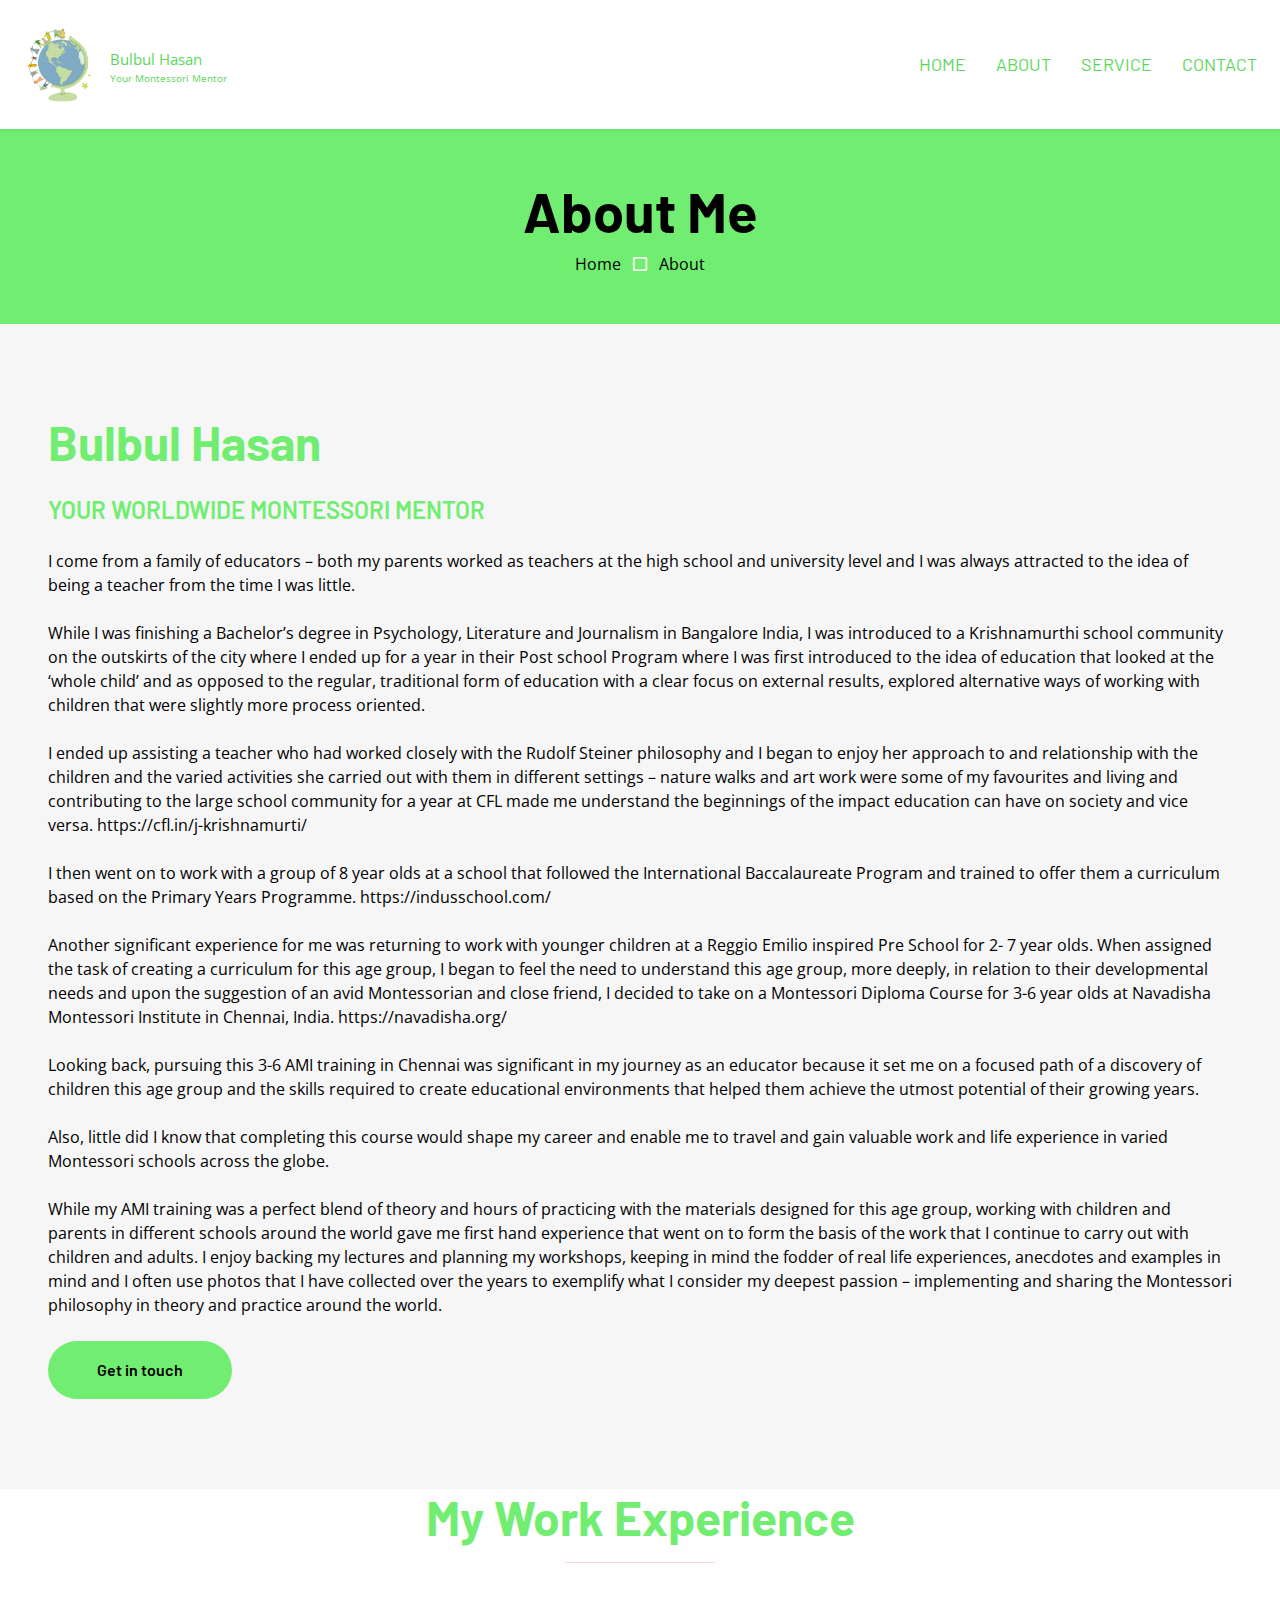
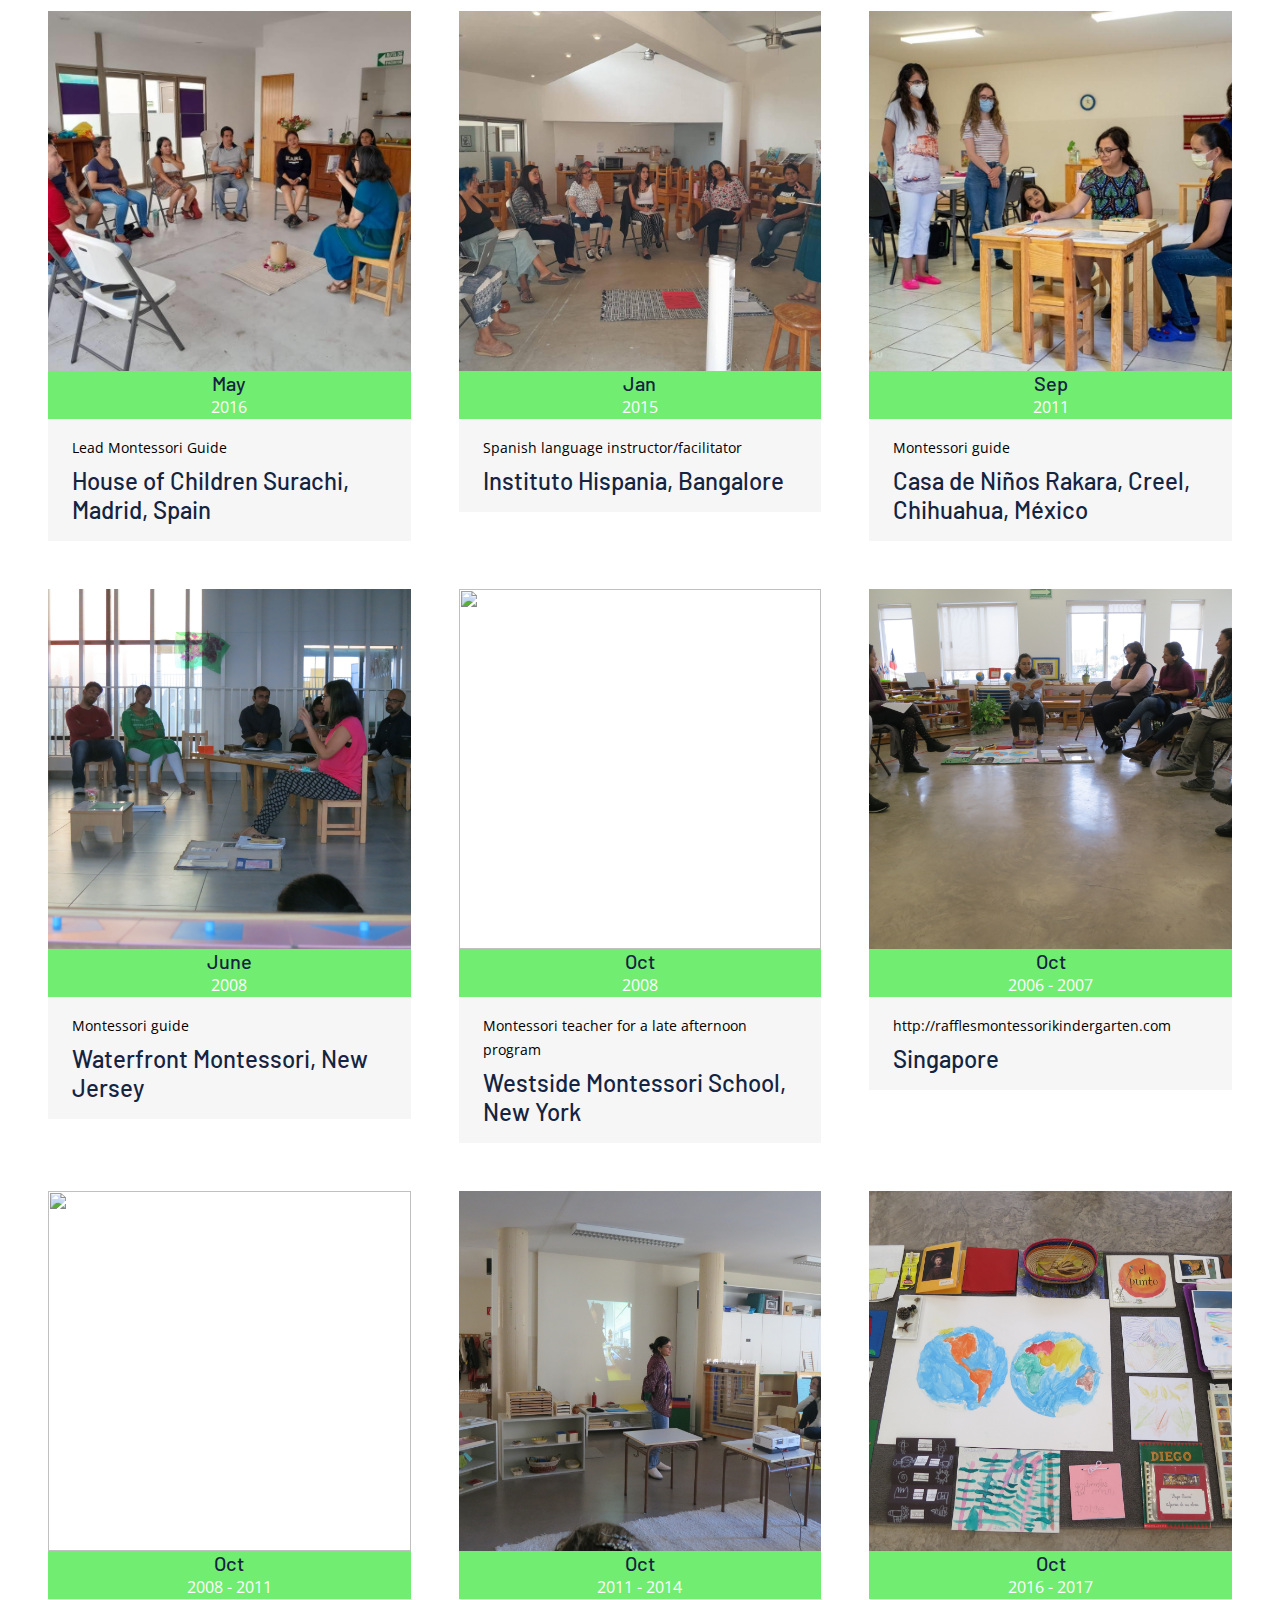
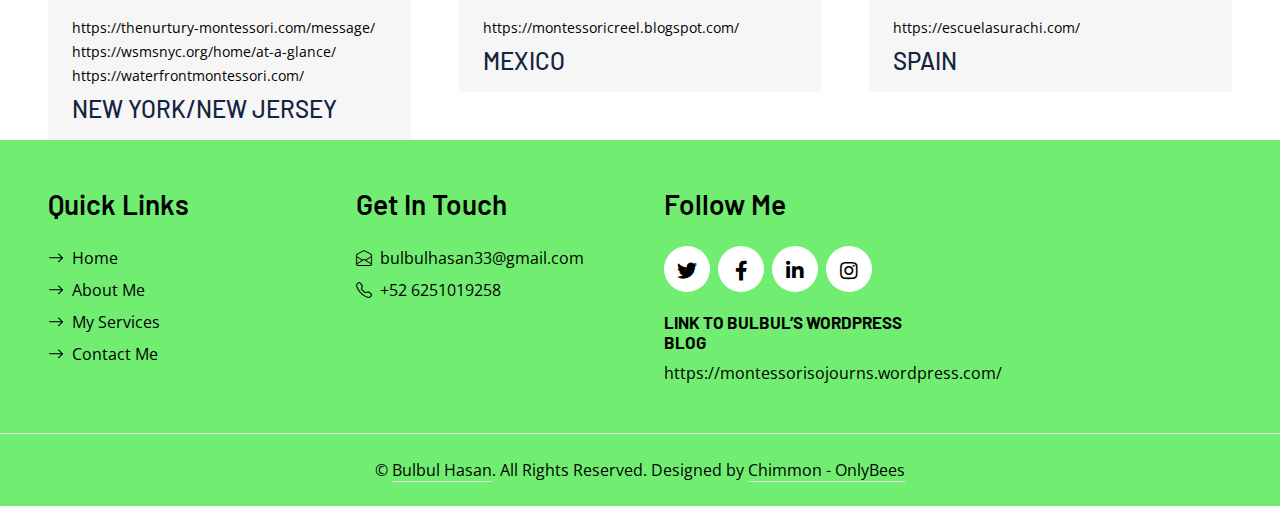
==== commit 1faccea9: "fixing color" ====
--- a/about.html
+++ b/about.html
@@ -75,7 +75,7 @@
         </div>
     </div>
     
-    <button style="color:  rgb(92, 215, 92);" class="navbar-toggler" type="button" data-bs-toggle="collapse" data-bs-target="#navbarCollapse">
+    <button style="color:  rgb(113, 238, 113);" class="navbar-toggler" type="button" data-bs-toggle="collapse" data-bs-target="#navbarCollapse">
         <span  class="navbar-toggler-icon"></span>
     </button>
     <div class="collapse navbar-collapse" id="navbarCollapse">
@@ -92,7 +92,7 @@
 
 
 <!-- Page Header Start -->
-<div style="background-color:  rgb(92, 215, 92);" class="container-fluid  p-5">
+<div style="background-color:  rgb(113, 238, 113);" class="container-fluid  p-5">
     <div class="row">
         <div class="col-12 text-center">
             <h1  style="color: black;" class="display-4">About Me</h1>
@@ -109,8 +109,8 @@
 <div class="container-fluid bg-secondary p-0">
     <div class="row g-0">
         <div class="py-6 px-5">
-            <h1 class="display-5 mb-4"> <span style="color:  rgb(92, 215, 92);" class="">Bulbul Hasan</span></h1>
-            <h4 style="color:  rgb(92, 215, 92);" class=" mb-4">YOUR WORLDWIDE MONTESSORI MENTOR</h4>
+            <h1 class="display-5 mb-4"> <span style="color:  rgb(113, 238, 113);" class="">Bulbul Hasan</span></h1>
+            <h4 style="color: rgb(113, 238, 113);" class=" mb-4">YOUR WORLDWIDE MONTESSORI MENTOR</h4>
             <p style="color: black;" class="mb-4">I come from a family of educators – both my parents worked as teachers at the high school
                 and university level and I was always attracted to the idea of being a teacher from the time I was
                 little. </p>
@@ -149,7 +149,7 @@
                 collected over the years to exemplify what I consider my deepest passion – implementing and sharing the
                 Montessori philosophy in theory and practice around the world. </p>
 
-            <a style="background-color:  rgb(92, 215, 92); color: black;" href="contact.html" id="read-more" class="btn py-md-3 px-md-5 rounded-pill">Get in touch</a>
+            <a style="background-color: rgb(113, 238, 113); color: black;" href="contact.html" id="read-more" class="btn py-md-3 px-md-5 rounded-pill">Get in touch</a>
         </div>
         <!-- <div class="col-lg-6">
                 <div class="h-100 d-flex flex-column justify-content-center bg-primary p-5">
@@ -189,7 +189,7 @@
 
 <div class="container-fluid  px-5 ">
     <div class="text-center mx-auto mb-5 " style="max-width: 600px;">
-        <h1 style="color:  rgb(92, 215, 92);"  class="display-5 mb-0">My Work Experience</h1>
+        <h1 style="color: rgb(113, 238, 113);"  class="display-5 mb-0">My Work Experience</h1>
         <hr class="w-25 mx-auto bg-primary">
     </div>
     <div class="row g-5">
@@ -200,7 +200,7 @@
                 </div>
 
                 <div class="bg-secondary flex">
-                    <div style="background-color:  rgb(92, 215, 92);" class="flex-shrink-0 flex flex-col justify-center text-center  text-white px-4">
+                    <div style="background-color: rgb(113, 238, 113);" class="flex-shrink-0 flex flex-col justify-center text-center  text-white px-4">
                         <h5 class="uppercase m-0">May</h5>
                         <span>2016</span>
                     </div>
@@ -222,7 +222,7 @@
                     <img src="img/exp2.jpg" alt="" style="width: 100%; height: 100%; object-fit: cover;">
                 </div>
                 <div class="bg-secondary flex">
-                    <div style="background-color:  rgb(92, 215, 92);" class="flex-shrink-0 flex flex-col justify-center text-center  text-white px-4">
+                    <div style="background-color: rgb(113, 238, 113);" class="flex-shrink-0 flex flex-col justify-center text-center  text-white px-4">
                         <h5 class="uppercase m-0">Jan</h5>
                         <span>2015</span>
                     </div>
@@ -244,7 +244,7 @@
                     <img src="img/exp3.jpg" alt="" style="width: 100%; height: 100%; object-fit: cover;">
                 </div>
                 <div class="bg-secondary flex">
-                    <div style="background-color:  rgb(92, 215, 92);"  class="flex-shrink-0 flex flex-col justify-center text-center  text-white px-4">
+                    <div style="background-color:  rgb(113, 238, 113);"  class="flex-shrink-0 flex flex-col justify-center text-center  text-white px-4">
                         <h5 class="uppercase m-0">Sep</h5>
                         <span>2011</span>
                     </div>
@@ -266,7 +266,7 @@
                     <img src="img/exp4.jpg" alt="" style="width: 100%; height: 100%; object-fit: cover;">
                 </div>
                 <div class="bg-secondary flex">
-                    <div style="background-color:  rgb(92, 215, 92);"  class="flex-shrink-0 flex flex-col justify-center text-center  text-white px-4">
+                    <div style="background-color:  rgb(113, 238, 113);"  class="flex-shrink-0 flex flex-col justify-center text-center  text-white px-4">
                         <h5 class="uppercase m-0">June</h5>
                         <span>2008</span>
                     </div>
@@ -288,7 +288,7 @@
                     <img src="img/exp5.jpg" alt="" style="width: 100%; height: 100%; object-fit: cover;">
                 </div>
                 <div class="bg-secondary flex">
-                    <div style="background-color:  rgb(92, 215, 92);"  class="flex-shrink-0 flex flex-col justify-center text-center  text-white px-4">
+                    <div style="background-color: rgb(113, 238, 113);"  class="flex-shrink-0 flex flex-col justify-center text-center  text-white px-4">
                         <h5 class="uppercase m-0">Oct</h5>
                         <span>2008</span>
                     </div>
@@ -310,7 +310,7 @@
                     <img src="img/exp6.JPG" alt="" style="width: 100%; height: 100%; object-fit: cover;">
                 </div>
                 <div class="bg-secondary flex">
-                    <div style="background-color:  rgb(92, 215, 92);"  class="flex-shrink-0 flex flex-col justify-center text-center text-white px-4">
+                    <div style="background-color:  rgb(113, 238, 113);"  class="flex-shrink-0 flex flex-col justify-center text-center text-white px-4">
                         <h5 class="uppercase m-0">Oct</h5>
                         <span>2006 - 2007</span>
                     </div>
@@ -337,7 +337,7 @@
                     <img src="img/exp7.jpg" alt="" style="width: 100%; height: 100%; object-fit: cover;">
                 </div>
                 <div class="bg-secondary flex">
-                    <div style="background-color:  rgb(92, 215, 92);"  class="flex-shrink-0 flex flex-col justify-center text-center  text-white px-4">
+                    <div style="background-color:  rgb(113, 238, 113);"  class="flex-shrink-0 flex flex-col justify-center text-center  text-white px-4">
                         <h5 class="uppercase m-0">Oct</h5>
                         <span>2008 - 2011</span>
                     </div>
@@ -365,7 +365,7 @@
                     <img src="img/exp8.jpg" alt="" style="width: 100%; height: 100%; object-fit: cover;">
                 </div>
                 <div class="bg-secondary flex">
-                    <div style="background-color:  rgb(92, 215, 92);"  class="flex-shrink-0 flex flex-col justify-center text-center  text-white px-4">
+                    <div style="background-color:  rgb(113, 238, 113);"  class="flex-shrink-0 flex flex-col justify-center text-center  text-white px-4">
                         <h5 class="uppercase m-0">Oct</h5>
                         <span>2011 - 2014</span>
                     </div>
@@ -389,7 +389,7 @@
                     <img src="img/exp9.JPG" alt="" style="width: 100%; height: 100%; object-fit: cover;">
                 </div>
                 <div class="bg-secondary flex">
-                    <div style="background-color:  rgb(92, 215, 92);"  class="flex-shrink-0 flex flex-col justify-center text-center  text-white px-4">
+                    <div style="background-color:  rgb(113, 238, 113);"  class="flex-shrink-0 flex flex-col justify-center text-center  text-white px-4">
                         <h5 class="uppercase m-0">Oct</h5>
                         <span>2016 - 2017</span>
                     </div>
@@ -411,7 +411,7 @@
 
 
 <!-- Footer Start -->
-<div style="background-color:  rgb(92, 215, 92)" class="container-fluid text-secondary p-5">
+<div style="background-color:  rgb(113, 238, 113)" class="container-fluid text-secondary p-5">
     <div class="row g-5">
         <div class="col-lg-3 col-md-6">
             <h3 style="color: black;" class=" mb-4">Quick Links</h3>
@@ -453,7 +453,7 @@
         </div>
     </div>
 </div>
-<div style="background-color:  rgb(92, 215, 92);" class="container-fluid text-center border-top py-4 px-5"
+<div style="background-color:  rgb(113, 238, 113);" class="container-fluid text-center border-top py-4 px-5"
     style="border-color: rgba(256, 256, 256, .1) !important;">
     <p style="color: black;" class="m-0">&copy; <a style="color: black;" class=" border-bottom" href="#">Bulbul Hasan</a>. All Rights Reserved.
         Designed by <a style="color: black;" class=" border-bottom" href="https://onlybees.in">Chimmon - OnlyBees</a></p>
@@ -463,7 +463,7 @@
 
 
 <!-- Back to Top -->
-<a style="background-color:  rgb(92, 215, 92); color: black;" href="#" class="btn btn-lg  btn-lg-square rounded-circle back-to-top"><i class="bi bi-arrow-up"></i></a>
+<a style="background-color: rgb(113, 238, 113); color: black;" href="#" class="btn btn-lg  btn-lg-square rounded-circle back-to-top"><i class="bi bi-arrow-up"></i></a>
 
 
 <!-- JavaScript Libraries -->
